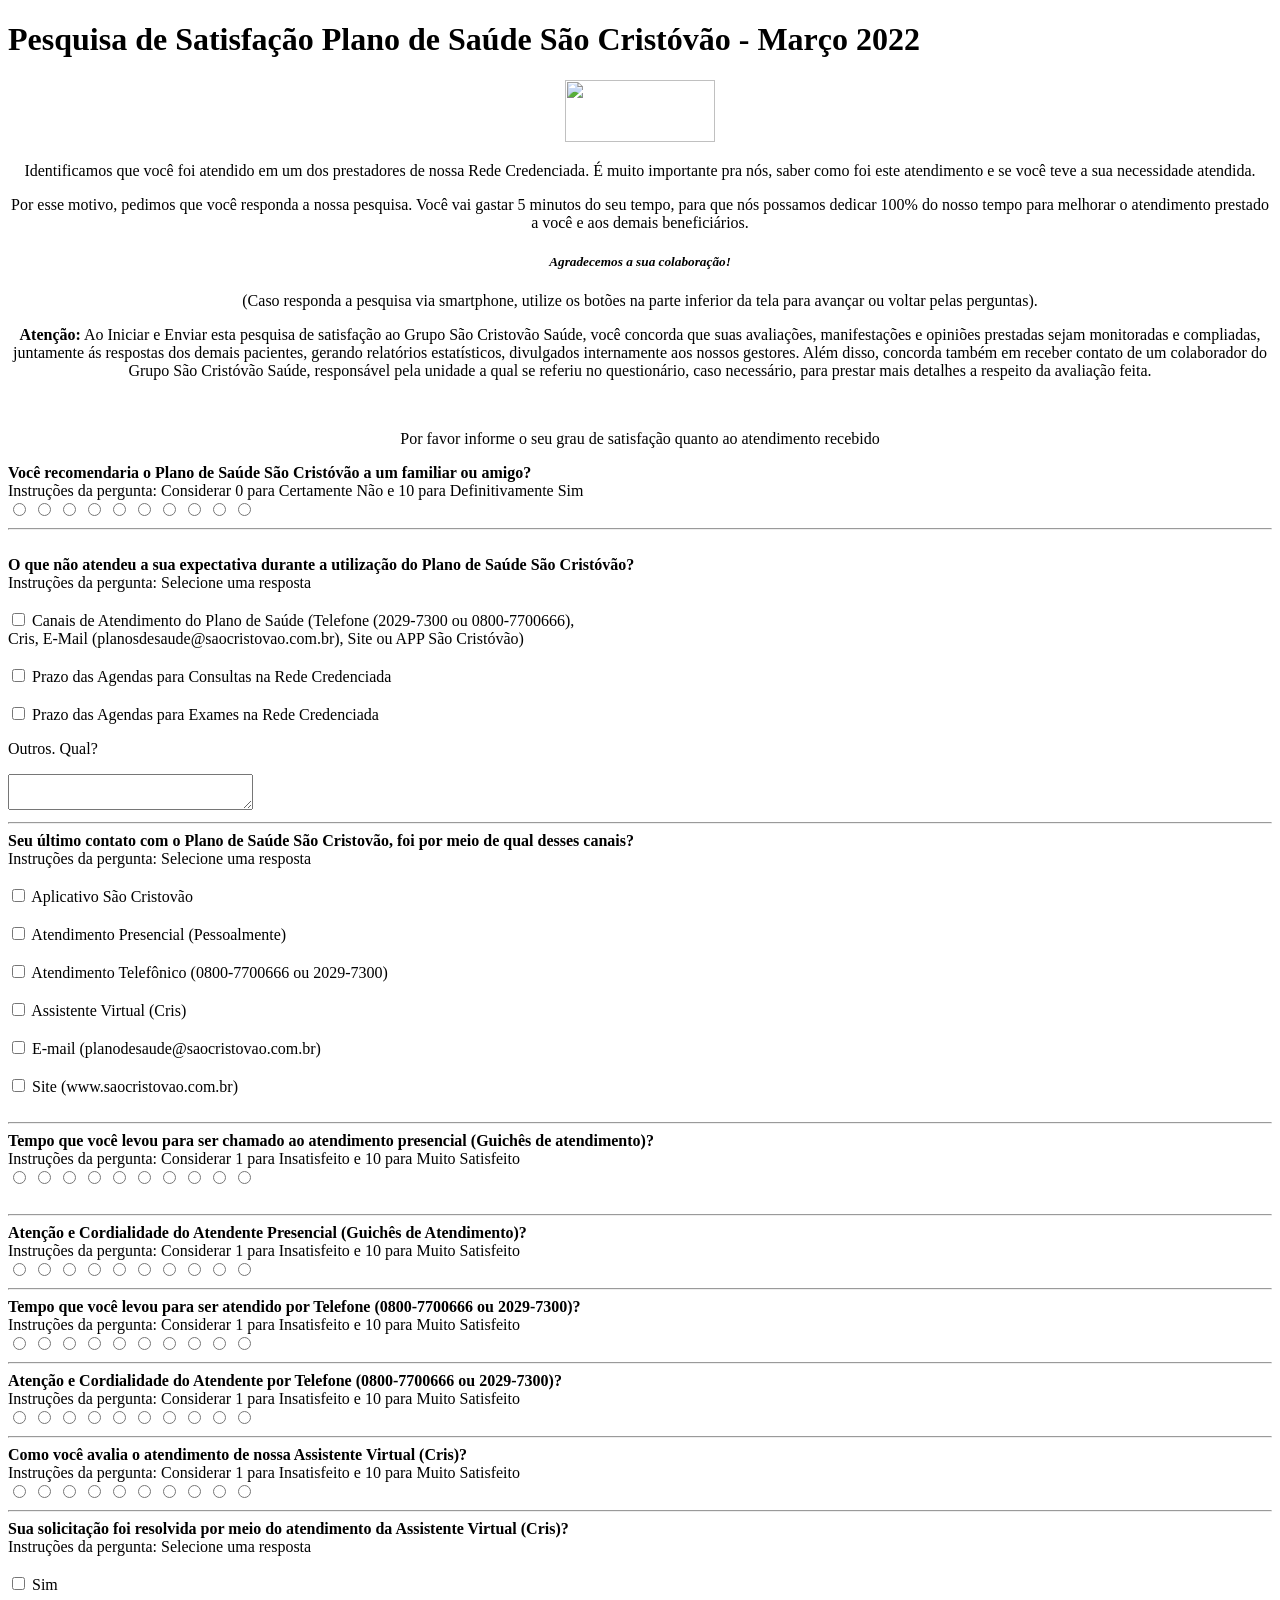
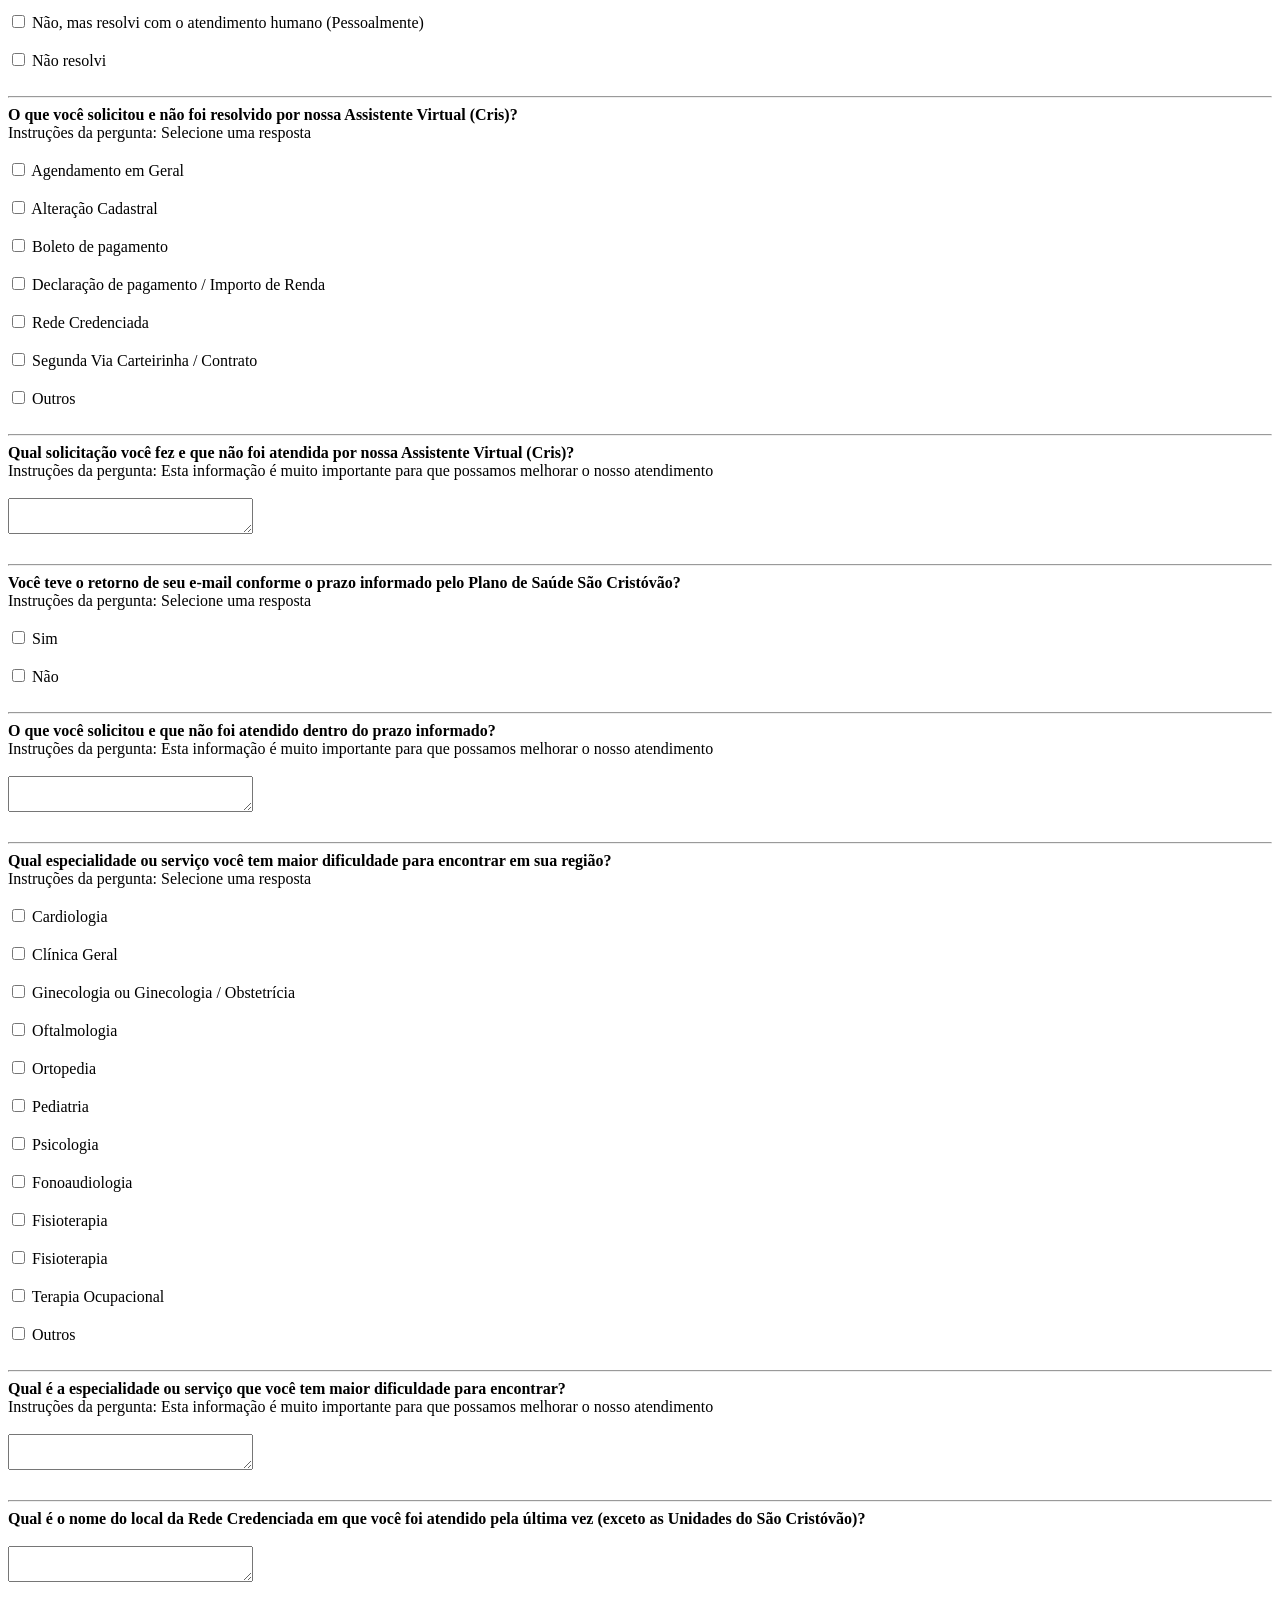
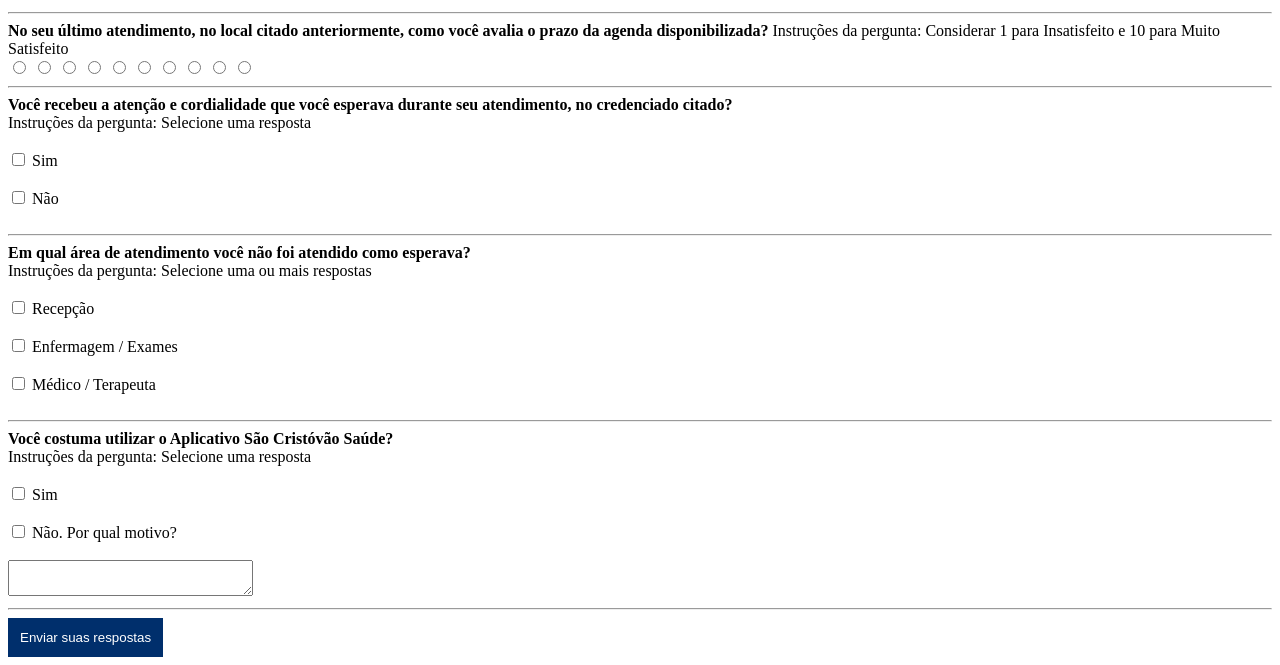
==== index.html @ e7e3fd40 "Feedback form - HTML/CSS" ====
<!DOCTYPE html>
<html lang="pt-br">

<head>
<meta charset="UTF-8" />
<meta http-equiv="X-UA-Compatible" content="IE=edge,chrome=1">
<meta name="viewport" content="width=device-width, initial-scale=1.0">
<title>Pesquisa Plano de Saúde</title>
<meta name="author" content="Codeconvey" />
<link rel="stylesheet" href="css/style.css">
<link rel="shortcut icon" href="https://www.saocristovao.com.br/wp-content/uploads/2019/04/icon-32.png"
type="image/x-icon">
<link href="//netdna.bootstrapcdn.com/font-awesome/4.0.3/css/font-awesome.css" rel="stylesheet">

</head>
<body>
<form>
<header class="ScriptHeader">
<div class="rt-container">
<div class="col-rt-12">
<div class="rt-heading">
<h1>Pesquisa de Satisfação Plano de Saúde São Cristóvão - Março 2022 </h1>
</div>
</div>
</div>
</header>
<section>
<div class="rt-container">
<div class="col-rt-12">
<div class="Scriptcontent">
<div class="feedback">
<center>
<img src="imgs/LOGO_SC horizontal colorido.png" height="62px" width="150px"> 
<br>
<div class="table1">
<table style="width:100%">
<tr>
<p> Identificamos que você foi atendido em um dos prestadores de nossa Rede Credenciada.
É muito importante pra nós, saber como foi este atendimento e se você teve a sua necessidade
atendida.
<br>
<p>Por esse motivo, pedimos que você responda a nossa pesquisa. Você vai gastar 5 minutos do seu
tempo, para que nós possamos
dedicar 100% do nosso tempo para melhorar o atendimento prestado a você e aos demais
beneficiários. </p>
<h5> <b> <i> Agradecemos a sua colaboração! </i> </b> </h5>
<p> (Caso responda a pesquisa via smartphone, utilize os botões na parte inferior da tela para
avançar ou voltar pelas perguntas).</p>
<p> <b>Atenção:</b> Ao Iniciar e Enviar esta pesquisa de satisfação ao Grupo São Cristovão Saúde,
você concorda que suas avaliações,
manifestações e opiniões prestadas sejam monitoradas e compliadas, juntamente ás respostas dos
demais pacientes, gerando relatórios
estatísticos, divulgados internamente aos nossos gestores.
Além disso, concorda também em receber contato de um colaborador do Grupo São Cristóvão Saúde,
responsável pela unidade a qual se referiu no questionário, caso necessário,
para prestar mais detalhes a respeito da avaliação feita.</p>
<br>
</tr>
</table>
</div>
</center>
</p>
<center>
<!-- Text under the table -->
<p> Por favor informe o seu grau de satisfação quanto ao atendimento recebido </p>
</p>
</center>

<label id="Questionss">
<b> Você recomendaria o Plano de Saúde São Cristóvão a um familiar ou amigo? </b> 
</label> <br>
<label id="Text">
    Instruções da pergunta: Considerar 0 para Certamente Não e 10 para Definitivamente Sim
</label>

<div class="CheckBox">
    <span class="star-rating">
        <input type="radio" name="ratingMain" value="1"><i></i>
        <input type="radio" name="ratingMain" value="2"><i></i>
        <input type="radio" name="ratingMain" value="3"><i></i>
        <input type="radio" name="ratingMain" value="4"><i></i>
        <input type="radio" name="ratingMain" value="5"><i></i>
        <input type="radio" name="ratingMain" value="6"><i></i>
        <input type="radio" name="ratingMain" value="7"><i></i>
        <input type="radio" name="ratingMain" value="8"><i></i>
        <input type="radio" name="ratingMain" value="9"><i></i>
        <input type="radio" name="ratingMain" value="10"><i></i>
    </span>
</div>
<div class="clear"></div>
<hr class="survey-hr"> 
<br>
<label id="Questionss">
<b>O que não atendeu a sua expectativa durante a utilização do Plano de Saúde São Cristóvão? </b>
</label> <br>
<label id="Text">
    Instruções da pergunta: Selecione uma resposta
</label>
<br> 
<br>
<!-- Checkbox for the first question -->
<input type="checkbox" id="Canais1" name="Canais1" value="Pergunta">
<label for="Canais1"> Canais de Atendimento do Plano de Saúde (Telefone (2029-7300 ou 0800-7700666),
<br> Cris, E-Mail (planosdesaude@saocristovao.com.br),
Site ou APP São Cristóvão) 
<br>
</label>
<br>
<input type="checkbox" id="Prazo" name="Prazo" value="Pergunta">
<label for="Prazo"> Prazo das Agendas para Consultas na Rede Credenciada
</label>
<br>
<br>
<input type="checkbox" id="Outros" name="Outros" value="Outros">
<label for="Prazo2"> Prazo das Agendas para Exames na Rede Credenciada
</label>
<br>
<div class="POutros">
<P> Outros. Qual?</P>
</div>
<textarea class="TextArea1" name="Outros" cols="28" name="commentText" rows="2"></textarea>
<div class="clear"> </div>

<hr class="survey-hr">
<label id="Questionss"> <b>Seu último contato com o Plano de Saúde São Cristovão, foi por meio de qual desses canais?
</b></label> <br>
<label id="Text">
    Instruções da pergunta: Selecione uma resposta
</label>
<br>
<br />
<input type="checkbox" id="Canais1" name="Canais1" value="Pergunta">
<label for="Canais1"> Aplicativo São Cristovão <br>
</label>
<br>
<input type="checkbox" id="Prazo" name="Prazo" value="Pergunta">
<label for="Prazo"> Atendimento Presencial (Pessoalmente)
</label>
<br> 
<br>
<input type="checkbox" id="Outros" name="Outros" value="Outros">
<label for="Prazo2"> Atendimento Telefônico (0800-7700666 ou 2029-7300)
</label>
<br> 
<br>
<input type="checkbox" id="Outros" name="Outros" value="Outros">
<label for="Prazo2"> Assistente Virtual (Cris)
</label>
<br>
<br>
<input type="checkbox" id="Outros" name="Outros" value="Outros">
<label for="Prazo2">E-mail (planodesaude@saocristovao.com.br)
</label>
<br>
<br>
<input type="checkbox" id="Outros" name="Outros" value="Outros">
<label for="Prazo2"> Site (www.saocristovao.com.br)
</label>
<br> 
<br>

<!-- STARS FROM HERE ON NOW, I'LL LET U KNOW WHERE IT ENDS -->
<!-- STAR 1 CLASS -->
<div class="clear"></div>
<hr class="survey-hr">
<label id="Questionss"> <b>Tempo que você levou para ser chamado ao atendimento presencial (Guichês de atendimento)?
</b>
</label> <br>
<label id="Text">
    Instruções da pergunta: Considerar 1 para Insatisfeito e 10 para Muito Satisfeito
</label>

<div class="rating">

<!-- STAR Nº1 -->
<form method="post" action="#action-url"></form>
<span class="star-rating">
    <input type="radio" name="rating1" value="1"><i></i>
    <input type="radio" name="rating1" value="2"><i></i>
    <input type="radio" name="rating1" value="3"><i></i>
    <input type="radio" name="rating1" value="4"><i></i>
    <input type="radio" name="rating1" value="5"><i></i>
    <input type="radio" name="rating1" value="6"><i></i>
    <input type="radio" name="rating1" value="7"><i></i>
    <input type="radio" name="rating1" value="8"><i></i>
    <input type="radio" name="rating1" value="9"><i></i>
    <input type="radio" name="rating1" value="10"><i></i>
</span>
</form>
</div>
<br>

<!-- END OF STAR Nº1 -->

<!-- STAR 2 CLASS -->
<div class="clear"></div>
<hr class="survey-hr">
<label id="Questionss"><b>Atenção e Cordialidade do Atendente Presencial (Guichês de Atendimento)?
</b>
</label> <br>
<label id="Text">
    Instruções da pergunta: Considerar 1 para Insatisfeito e 10 para Muito Satisfeito
</label>

<div class="rating"></div>
<!-- STAR Nº2 -->
<span class="star-rating">
    <input type="radio" name="rating2" value="1"><i></i>
    <input type="radio" name="rating2" value="2"><i></i>
    <input type="radio" name="rating2" value="3"><i></i>
    <input type="radio" name="rating2" value="4"><i></i>
    <input type="radio" name="rating2" value="5"><i></i>
    <input type="radio" name="rating2" value="6"><i></i>
    <input type="radio" name="rating2" value="7"><i></i>
    <input type="radio" name="rating2" value="8"><i></i>
    <input type="radio" name="rating2" value="9"><i></i>
    <input type="radio" name="rating2" value="10"><i></i>
</span>
<!-- END OF STAR Nº2 -->

<!-- STAR 3 CLASS -->
<div class="clear"></div>
<hr class="survey-hr">
<label id="Questionss"><b>Tempo que você levou para ser atendido por Telefone (0800-7700666 ou
2029-7300)?</b>
</label> <br>
<label id="Text">
    Instruções da pergunta: Considerar 1 para Insatisfeito e 10 para Muito Satisfeito
</label>
<div class="rating"></div>

<!-- STAR Nº3 -->
<span class="star-rating">
    <input type="radio" name="rating3" value="1"><i></i>
    <input type="radio" name="rating3" value="2"><i></i>
    <input type="radio" name="rating3" value="3"><i></i>
    <input type="radio" name="rating3" value="4"><i></i>
    <input type="radio" name="rating3" value="5"><i></i>
    <input type="radio" name="rating3" value="6"><i></i>
    <input type="radio" name="rating3" value="7"><i></i>
    <input type="radio" name="rating3" value="8"><i></i>
    <input type="radio" name="rating3" value="9"><i></i>
    <input type="radio" name="rating3" value="10"><i></i>
</span>
<!-- END OF STAR Nº3 -->

<!-- STAR 4 CLASS -->
<hr class="survey-hr">
<label id="Questionss"><b>Atenção e Cordialidade do Atendente por Telefone (0800-7700666 ou
2029-7300)?</b></label> <br>
<label id="Text">
    Instruções da pergunta: Considerar 1 para Insatisfeito e 10 para Muito Satisfeito
</label>
<div class="rating"></div>

<!-- STAR Nº4 -->
<span class="star-rating">
    <input type="radio" name="rating4" value="1"><i></i>
    <input type="radio" name="rating4" value="2"><i></i>
    <input type="radio" name="rating4" value="3"><i></i>
    <input type="radio" name="rating4" value="4"><i></i>
    <input type="radio" name="rating4" value="5"><i></i>
    <input type="radio" name="rating4" value="6"><i></i>
    <input type="radio" name="rating4" value="7"><i></i>
    <input type="radio" name="rating4" value="8"><i></i>
    <input type="radio" name="rating4" value="9"><i></i>
    <input type="radio" name="rating4" value="10"><i></i>
</span>
<!-- END OF STAR Nº4 -->

<!-- STAR 5 CLASS -->
<hr class="survey-hr">
<label id="Questionss"><b>Como você avalia o atendimento de nossa Assistente Virtual (Cris)?   
</b>
</label> <br>
<label id="Text">
    Instruções da pergunta: Considerar 1 para Insatisfeito e 10 para Muito Satisfeito
</label>
<br>
<!-- STAR 5 -->
<span class="star-rating">
    <input type="radio" name="rating5" value="1"><i></i>
    <input type="radio" name="rating5" value="2"><i></i>
    <input type="radio" name="rating5" value="3"><i></i>
    <input type="radio" name="rating5" value="4"><i></i>
    <input type="radio" name="rating5" value="5"><i></i>
    <input type="radio" name="rating5" value="6"><i></i>
    <input type="radio" name="rating5" value="7"><i></i>
    <input type="radio" name="rating5" value="8"><i></i>
    <input type="radio" name="rating5" value="9"><i></i>
    <input type="radio" name="rating5" value="10"><i></i>
</span>
<!-- END OF STAR 5 -->
<!-- END OF THE FIRST SET OF STARTS TOTALIZING 5 -->

<div class="clear"></div>
<hr class="survey-hr">
<label id="Questionss"><b>Sua solicitação foi resolvida por meio do atendimento da Assistente Virtual (Cris)?
</b></label><br>
<label id="Text">
    Instruções da pergunta: Selecione uma resposta
</label> <br> <br>

<input type="checkbox" id="Canais1" name="Canais1" value="Pergunta">
<label for="Canais1"> Sim <br>
</label><br>

<input type="checkbox" id="Prazo" name="Prazo" value="Pergunta">
<label for="Prazo"> Não, mas resolvi com o atendimento humano (Pessoalmente)
</label><br> <br>

<input type="checkbox" id="Outros" name="Outros" value="Outros">
<label for="Prazo2"> Não resolvi
</label><br> <br>

<hr class="survey-hr">
<label id="Questionss"><b>O que você solicitou e não foi resolvido por nossa Assistente Virtual (Cris)?
</b></label> <br>
<label id="Text">
    Instruções da pergunta: Selecione uma resposta
</label> <br> <br>

<input type="checkbox" id="Canais1" name="Canais1" value="Pergunta">
<label for="Canais1"> Agendamento em Geral <br>
</label><br>

<input type="checkbox" id="Prazo" name="Prazo" value="Pergunta">
<label for="Prazo"> Alteração Cadastral
</label><br> <br>

<input type="checkbox" id="Outros" name="Outros" value="Outros">
<label for="Prazo2"> Boleto de pagamento
</label><br> <br>

<input type="checkbox" id="Outros" name="Outros" value="Outros">
<label for="Prazo2"> Declaração de pagamento / Importo de Renda
</label><br> <br>

<input type="checkbox" id="Outros" name="Outros" value="Outros">
<label for="Prazo2"> Rede Credenciada
</label><br> <br>

<input type="checkbox" id="Outros" name="Outros" value="Outros">
<label for="Prazo2"> Segunda Via Carteirinha / Contrato
</label><br> <br>

<input type="checkbox" id="Outros" name="Outros" value="Outros">
<label for="Prazo2"> Outros
</label><br> <br>

<hr class="survey-hr">
<label id="Questionss">
<b>Qual solicitação você fez e que não foi atendida por nossa Assistente Virtual (Cris)?</b>
</label><br>
<label id="Text">
    Instruções da pergunta: Esta informação é muito importante para que possamos melhorar o nosso atendimento
</label> <br> <br>

<textarea class="TextArea1" name="Outros2" cols="28" name="commentText" rows="2"></textarea> <br> <br>

<hr class="survey-hr">
<label id="Questionss"><b>Você teve o retorno de seu e-mail conforme o prazo informado pelo Plano de Saúde São
Cristóvão?</b></label><br>
<label id="Text">
    Instruções da pergunta: Selecione uma resposta
</label> <br> <br>

<input type="checkbox" id="Canais1" name="Canais1" value="Pergunta">
<label for="Canais1"> Sim <br>
</label><br>

<input type="checkbox" id="Prazo" name="Prazo" value="Pergunta">
<label for="Prazo"> Não
</label><br> <br>
<hr class="survey-hr">
<label id="Questionss">
<b>O que você solicitou e que não foi atendido dentro do prazo informado?</b> </label><br>
<label id="Text">
    Instruções da pergunta: Esta informação é muito importante para que possamos melhorar o nosso atendimento
</label> <br> <br>

<textarea class="TextArea1" name="Outros2" cols="28" name="commentText" rows="2"></textarea> <br> <br>

<hr class="survey-hr">
<label id="Questionss"><b>Qual especialidade ou serviço você tem maior dificuldade para encontrar em sua região?
</b></label><br> 
<label id="Text">
    Instruções da pergunta: Selecione uma resposta
</label> <br> <br>


<input type="checkbox" id="Canais1" name="Canais1" value="Pergunta">
<label for="Canais1"> Cardiologia <br>
</label><br>

<input type="checkbox" id="Prazo" name="Prazo" value="Pergunta">
<label for="Prazo"> Clínica Geral
</label><br> <br>

<input type="checkbox" id="Outros" name="Outros" value="Outros">
<label for="Prazo2"> Ginecologia ou Ginecologia / Obstetrícia
</label><br> <br>

<input type="checkbox" id="Outros" name="Outros" value="Outros">
<label for="Prazo2"> Oftalmologia
</label><br> <br>

<input type="checkbox" id="Outros" name="Outros" value="Outros">
<label for="Prazo2"> Ortopedia
</label><br> <br>

<input type="checkbox" id="Outros" name="Outros" value="Outros">
<label for="Prazo2"> Pediatria
</label><br> <br>

<input type="checkbox" id="Outros" name="Outros" value="Outros">
<label for="Prazo2"> Psicologia

</label><br> <br>
<input type="checkbox" id="Outros" name="Outros" value="Outros">
<label for="Prazo2"> Fonoaudiologia
</label><br> <br>

<input type="checkbox" id="Outros" name="Outros" value="Outros">
<label for="Prazo2"> Fisioterapia
</label><br> <br>

<input type="checkbox" id="Outros" name="Outros" value="Outros">
<label for="Prazo2"> Fisioterapia
</label><br> <br>

<input type="checkbox" id="Outros" name="Outros" value="Outros">
<label for="Prazo2"> Terapia Ocupacional
</label><br> <br>

<input type="checkbox" id="Outros" name="Outros" value="Outros">
<label for="Prazo2"> Outros
</label><br> <br>

<hr class="survey-hr">
<label id="Questionss">
<b>Qual é a especialidade ou serviço que você tem maior dificuldade para encontrar?</b> </label><br>
<label id="Text">
    Instruções da pergunta: Esta informação é muito importante para que possamos melhorar o nosso atendimento
</label> <br> <br> 
<textarea class="TextArea1" name="Outros2" cols="28" name="commentText" rows="2"></textarea> <br> <br>


<hr class="survey-hr">
<label id="Questionss">
<b>Qual é o nome do local da Rede Credenciada em que você foi atendido pela última vez (exceto as
Unidades do São Cristóvão)?</b> </label><br> <br>

<textarea class="TextArea1" name="Outros2" cols="28" name="commentText" rows="2"></textarea> <br> <br>


<hr class="survey-hr">
<label id="Questionss"><b>No seu último atendimento, no local citado anteriormente, como você avalia o prazo da agenda
disponibilizada?</b></label>
<label id="Text">
    Instruções da pergunta: Considerar 1 para Insatisfeito e 10 para Muito Satisfeito
</label> <br> 
<span class="star-rating">
    <input type="radio" name="rating6" value="1"><i></i>
    <input type="radio" name="rating6" value="2"><i></i>
    <input type="radio" name="rating6" value="3"><i></i>
    <input type="radio" name="rating6" value="4"><i></i>
    <input type="radio" name="rating6" value="5"><i></i>
    <input type="radio" name="rating6" value="6"><i></i>
    <input type="radio" name="rating6" value="7"><i></i>
    <input type="radio" name="rating6" value="8"><i></i>
    <input type="radio" name="rating6" value="9"><i></i>
    <input type="radio" name="rating6" value="10"><i></i>
</span>

<hr class="survey-hr">
<label id="Questionss"><b>Você recebeu a atenção e cordialidade que você esperava durante seu atendimento, no
credenciado citado?</b></label><br>
<label id="Text">
    Instruções da pergunta: Selecione uma resposta
</label> <br> <br>

<input type="checkbox" id="Canais1" name="Canais1" value="Pergunta">
<label for="Canais1"> Sim <br>
</label><br>

<input type="checkbox" id="Prazo" name="Prazo" value="Pergunta">
<label for="Prazo"> Não
</label><br> <br>

<hr class="survey-hr">
<label id="Questionss"><b>Em qual área de atendimento você não foi atendido como esperava?</b></label><br>
<label id="Text">
    Instruções da pergunta: Selecione uma ou mais respostas
</label> <br> <br>

<input type="checkbox" id="Canais1" name="Canais1" value="Pergunta">
<label for="Canais1"> Recepção <br>
</label>
<br>

<input type="checkbox" id="Prazo" name="Prazo" value="Pergunta">
<label for="Prazo"> Enfermagem / Exames
</label>
<br>
<br>

<input type="checkbox" id="Prazo" name="Prazo" value="Pergunta">
<label for="Prazo"> Médico / Terapeuta
</label>
<br>
<br>


<hr class="survey-hr">
<label id="Questionss"><b>Você costuma utilizar o Aplicativo São Cristóvão Saúde?</b></label><br>
<label id="Text">
    Instruções da pergunta: Selecione uma resposta
</label> <br> <br>
<input type="checkbox" id="Canais1" name="Canais1" value="Pergunta">
<label for="Canais1"> Sim 
</label>
<br>
<br>

<input type="checkbox" id="Canais1" name="Canais1" value="Pergunta">
<label for="Canais1"> Não. Por qual motivo? 
</label>
<br>
<br>

<div class="Outros4">
<textarea class="TextArea1" name="Outros" cols="28" name="commentText" rows="2"></textarea>
</div>

<hr class="survey-hr">
<div class="clear"> </div>
<input type="submit" style="background:#002f6c;color:#fff;padding:12px;border:0" value="Enviar suas respostas">
</form>
</div>

</div>
</div>
</div>
</section>


</body>

</html>
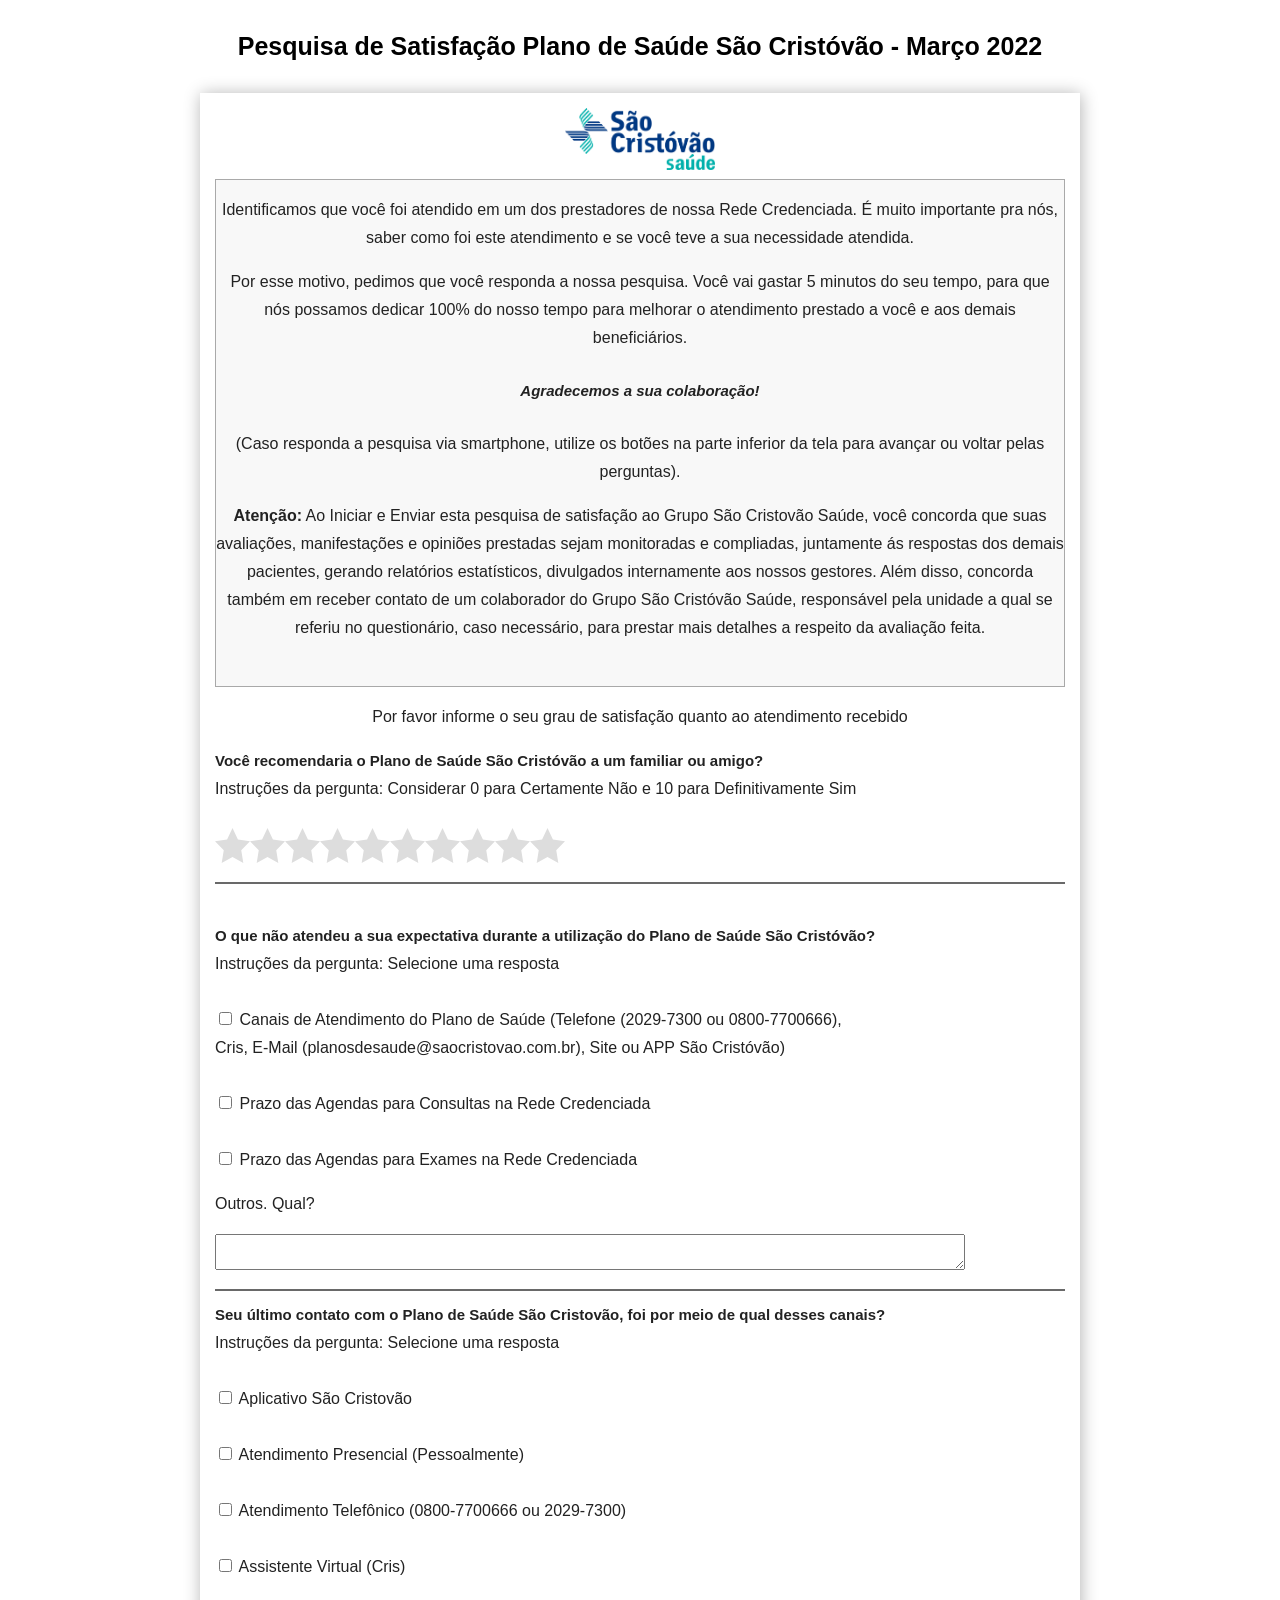
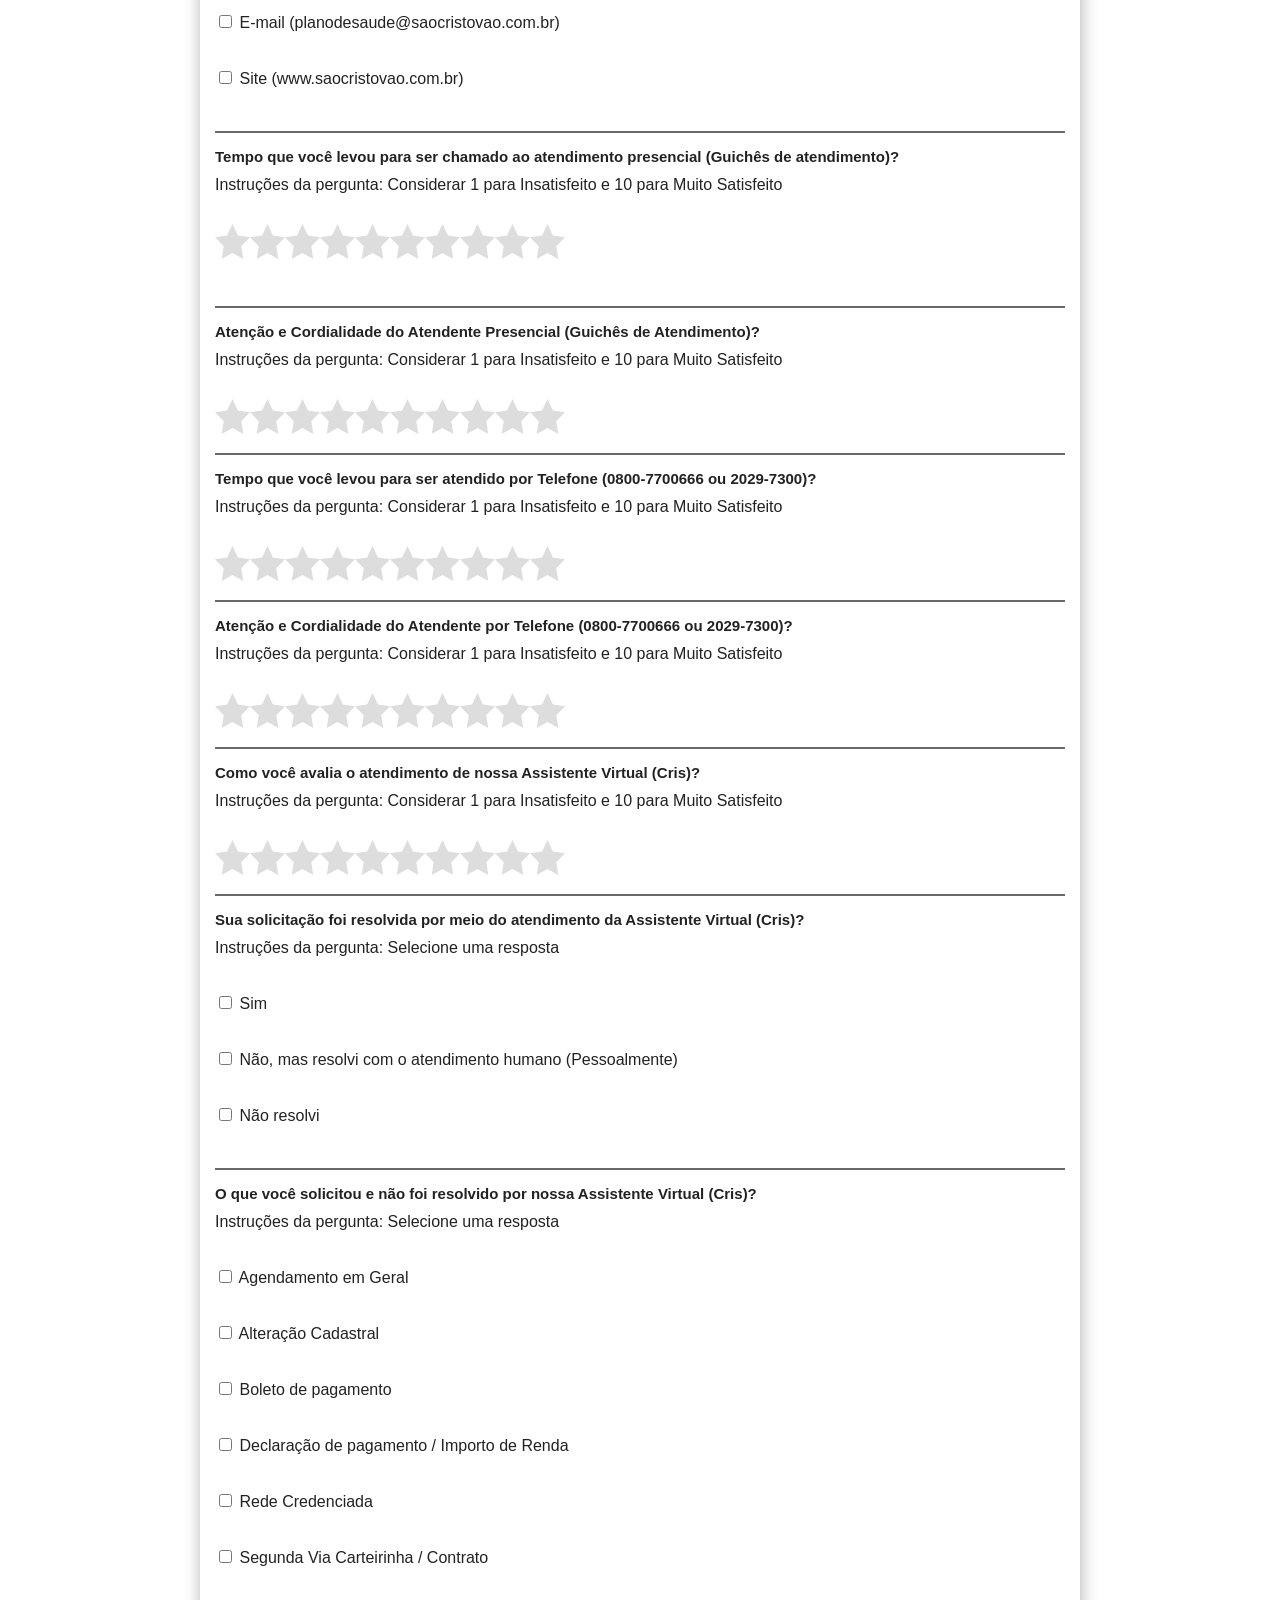
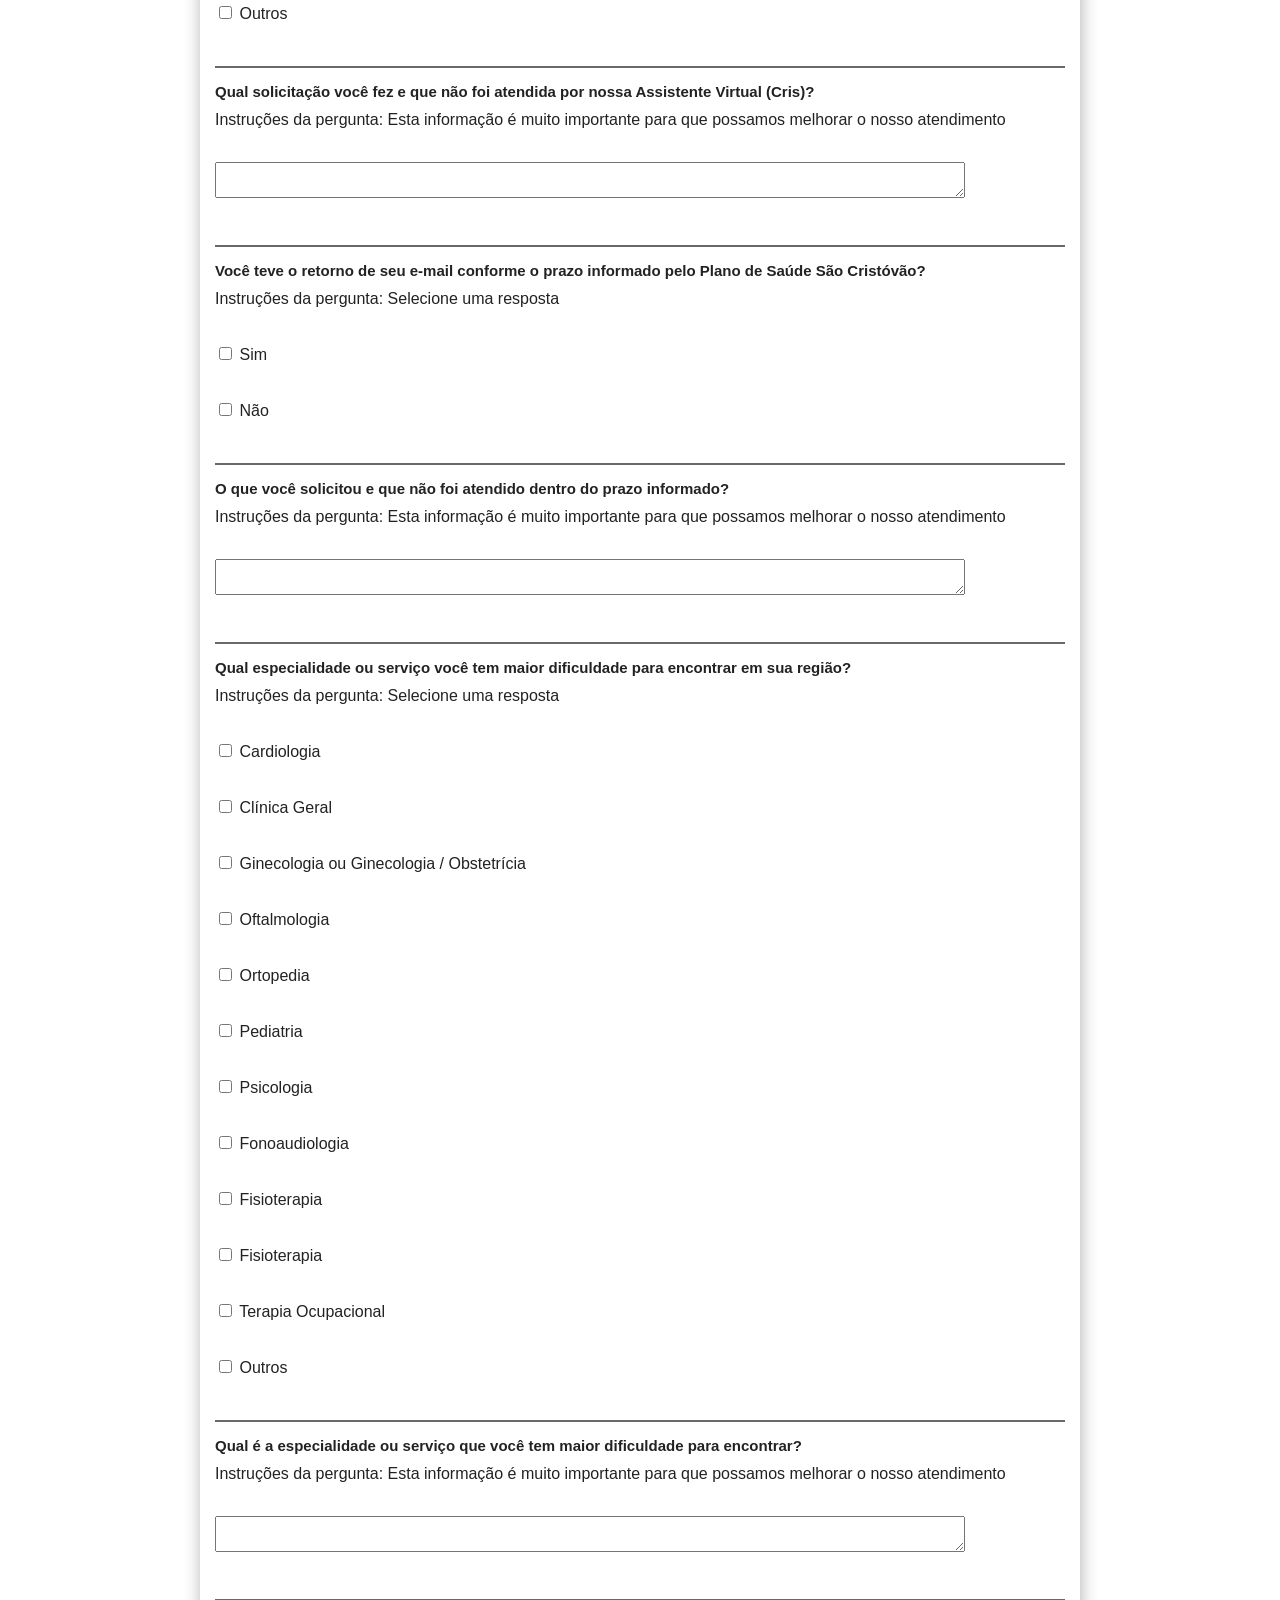
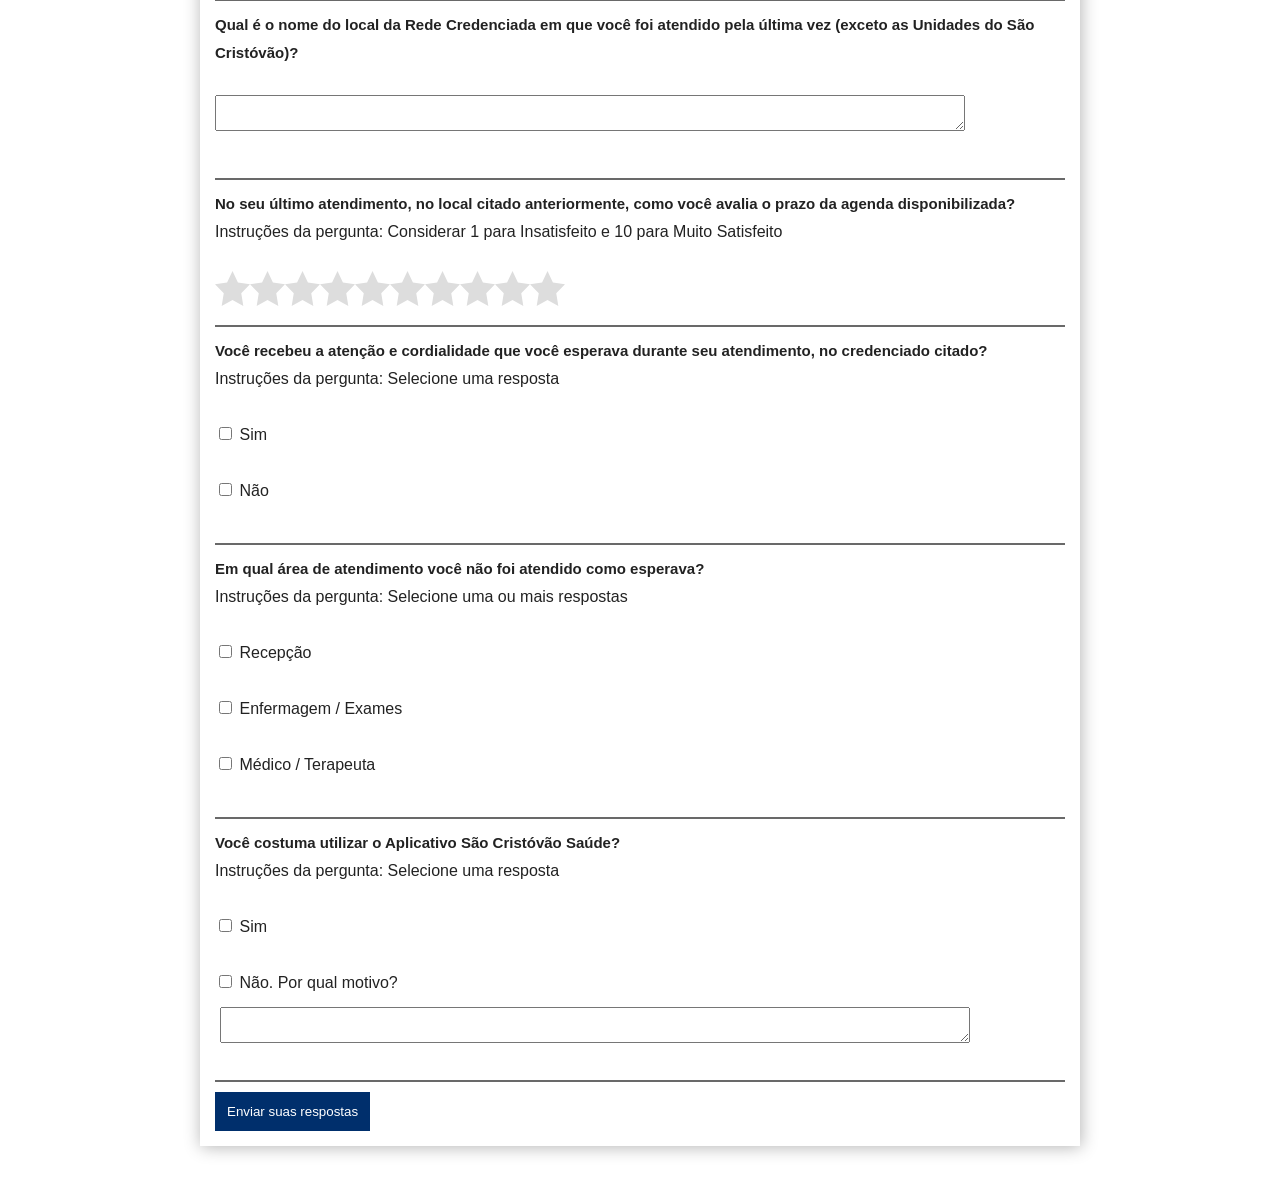
==== commit c8a3bdf8: "Update index.html" ====
--- a/index.html
+++ b/index.html
@@ -7,7 +7,7 @@
 <meta name="viewport" content="width=device-width, initial-scale=1.0">
 <title>Pesquisa Plano de Saúde</title>
 <meta name="author" content="Codeconvey" />
-<link rel="stylesheet" href="css/style.css">
+<link rel="stylesheet" href="style.css">
 <link rel="shortcut icon" href="https://www.saocristovao.com.br/wp-content/uploads/2019/04/icon-32.png"
 type="image/x-icon">
 <link href="//netdna.bootstrapcdn.com/font-awesome/4.0.3/css/font-awesome.css" rel="stylesheet">
@@ -30,7 +30,7 @@
 <div class="Scriptcontent">
 <div class="feedback">
 <center>
-<img src="imgs/LOGO_SC horizontal colorido.png" height="62px" width="150px"> 
+<img src="LOGO_SC horizontal colorido.png" height="62px" width="150px"> 
 <br>
 <div class="table1">
 <table style="width:100%">
@@ -547,4 +547,4 @@
 
 </body>
 
-</html>+</html>
--- a/style.css
+++ b/style.css
@@ -0,0 +1,344 @@
+.feedback {
+  width: 850px;
+  max-width: 2800px;
+  background: #fff;
+  margin: 0 auto;
+  padding: 15px;
+  box-shadow: 1px 1px 16px rgba(0, 0, 0, 0.3);
+}
+
+.feedback h5 {
+  font-size: 15px;
+}
+
+.star-rating {
+  margin: 25px 0 0px;
+  font-size: 0;
+  white-space: nowrap;
+  display: inline-block;
+  width: 350px;
+  height: 35px;
+  overflow: hidden;
+  position: relative;
+  background: url('[data-uri]');
+  background-size: contain;
+}
+
+.star-rating i {
+  opacity: 0;
+  position: absolute;
+  left: 0;
+  top: 0;
+  height: 100%;
+  width: 10%;
+  z-index: 1;
+  background: url('[data-uri]');
+  background-size: contain;
+}
+
+.star-rating input {
+  -moz-appearance: none;
+  -webkit-appearance: none;
+  opacity: 0;
+  display: inline-block;
+  width: 10%;
+  height: 100%;
+  margin: 0;
+  padding: 0;
+  z-index: 2;
+  position: relative;
+}
+
+.star-rating input:hover+i,
+.star-rating input:checked+i {
+  opacity: 1;
+}
+
+.star-rating i~i {
+  width: 20%;
+}
+
+.star-rating i~i~i {
+  width: 30%;
+}
+
+.star-rating i~i~i~i {
+  width: 40%;
+}
+
+.star-rating i~i~i~i~i {
+  width: 50%;
+}
+.star-rating i~i~i~i~i~i {
+  width: 60%;
+}
+.star-rating i~i~i~i~i~i~i {
+  width: 70%;
+}
+.star-rating i~i~i~i~i~i~i~i {
+  width: 80%;
+}
+.star-rating i~i~i~i~i~i~i~i~i {
+  width: 90%;
+}
+.star-rating i~i~i~i~i~i~i~i~i~i {
+  width: 100%;
+}
+
+
+.choice {
+  position: fixed;
+  top: 0;
+  left: 0;
+  right: 0;
+  text-align: center;
+  padding: 20px;
+  display: block;
+}
+
+span.scale-rating {
+  margin: 5px 0 15px;
+  display: inline-block;
+
+  width: 100%;
+
+}
+
+span.scale-rating label {
+  position: relative;
+  -webkit-appearance: none;
+  outline: 0 !important;
+  border: 1px solid grey;
+  height: 33px;
+  margin: 0 5px 0 0;
+  width: calc(10% - 7px);
+  float: left;
+  cursor: pointer;
+}
+
+span.scale-rating label {
+  position: relative;
+  -webkit-appearance: none;
+  outline: 0 !important;
+  height: 33px;
+
+  margin: 0 5px 0 0;
+  width: calc(10% - 7px);
+  float: left;
+  cursor: pointer;
+}
+
+span.scale-rating input[type=radio] {
+  position: absolute;
+  -webkit-appearance: none;
+  opacity: 0;
+  outline: 0 !important;
+  /*border-right: 1px solid grey;*/
+  height: 33px;
+
+  margin: 0 5px 0 0;
+
+  width: 100%;
+  float: left;
+  cursor: pointer;
+  z-index: 3;
+}
+
+span.scale-rating label:hover {
+  background: #fddf8d;
+}
+
+span.scale-rating input[type=radio]:last-child {
+  border-right: 0;
+}
+
+span.scale-rating label input[type=radio]:checked~label {
+  -webkit-appearance: none;
+  margin: 0;
+  background: #fddf8d;
+}
+
+span.scale-rating label:before {
+  content: attr(value);
+  top: 7px;
+  width: 100%;
+  position: absolute;
+  left: 0;
+  right: 0;
+  text-align: center;
+  vertical-align: middle;
+  z-index: 2;
+}
+
+/* END OF STAR RATING */
+#Questionss b {
+  font-size: 15px;
+}
+
+#Text p {
+  font-size:12px
+}
+
+
+.survey-hr {
+  margin: 10px 0;
+  border: .5px solid #696969;
+}
+
+body {
+  background: #FFFFFF;
+  color: #222;
+  font-size: 100%;
+  line-height: 24px;
+  margin: 0px;
+  padding: 0px;
+  font-family: "Raleway", sans-serif;
+}
+
+.table1 {
+  border: 1px solid #A9A9A9;
+  background-color: #F8F8F8;
+}
+
+a {
+  font-family: "Raleway", sans-serif;
+  text-decoration: none;
+  outline: none;
+}
+
+a:hover, a:focus {
+  color: #373e18;
+}
+
+section {
+  float: left;
+  width: 100%;
+  padding-bottom: 3em;
+}
+
+h2 {
+  color: #1a0e0e;
+  font-size: 26px;
+  font-weight: 700;
+  margin: 0;
+  line-height: normal;
+  text-transform: uppercase;
+}
+
+h2 span {
+  display: block;
+  padding: 0;
+  font-size: 18px;
+  opacity: 0.7;
+  margin-top: 5px;
+  text-transform: uppercase;
+}
+
+#float-right {
+  float: right;
+}
+
+.ScriptTop {
+  background: #fff none repeat scroll 0 0;
+  float: left;
+  font-size: 0.69em;
+  font-weight: 600;
+  line-height: 2.2;
+  padding: 12px 0;
+  text-transform: uppercase;
+  width: 100%;
+}
+
+
+
+.ScriptHeader {
+  float: left;
+  width: 100%;
+  padding: 2em 0;
+}
+
+.rt-heading {
+  margin: 0 auto;
+  text-align: center;
+}
+
+.Scriptcontent {
+  line-height: 28px;
+}
+
+.ScriptHeader h1 {
+  font-family: 'Franklin Gothic Medium', 'Arial Narrow', Arial, sans-serif;
+  color: black;
+  font-size: 25px;
+  font-weight: 700;
+  margin: 0;
+  line-height: normal;
+}
+
+.ScriptHeader h2 {
+  color: #312c8f;
+  font-size: 20px;
+  font-weight: 400;
+  margin: 5px 0 0;
+  line-height: normal;
+}
+
+.ScriptHeader h1 span {
+  display: block;
+  padding: 0;
+  font-size: 22px;
+  opacity: 0.7;
+  margin-top: 5px;
+
+}
+
+.ScriptHeader span {
+  display: block;
+  padding: 0;
+  font-size: 22px;
+  opacity: 0.7;
+  margin-top: 5px;
+}
+
+.rt-container {
+  margin: 0 auto;
+  padding-left: 12px;
+  padding-right: 12px;
+}
+
+.rt-row:before, .rt-row:after {
+  display: table;
+  line-height: 0;
+  content: "";
+}
+
+.rt-row:after {
+  clear: both;
+
+}
+
+.rating label {
+  display: block;
+  cursor: pointer;
+  width: 50px;
+
+}
+
+.POutros p {
+  text-align: left;
+}
+
+
+.Outros4 {
+  top: -18px;
+  left: 5px;
+  position: relative;
+}
+
+.TextArea1 {
+  max-width: 744px;
+  width: 100%;
+  resize: vertical;
+}
+
+/* STAR RATING */
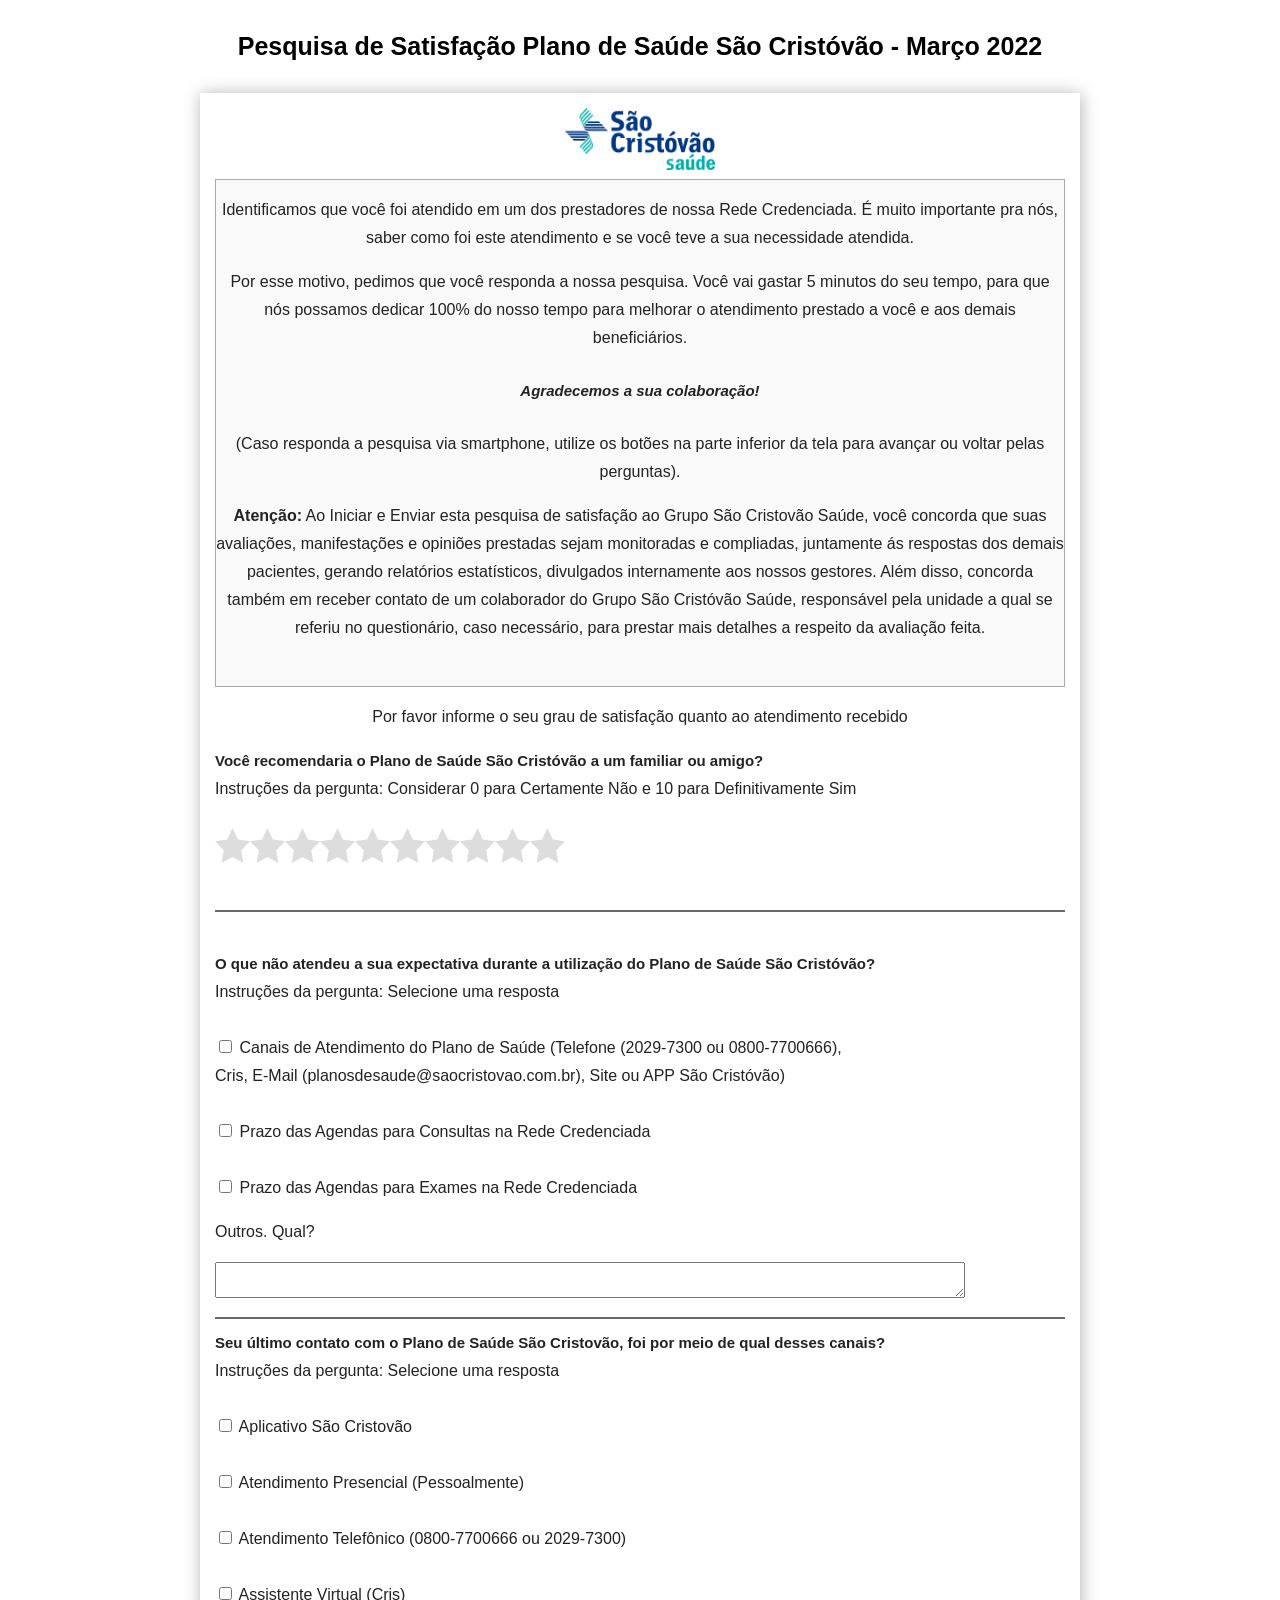
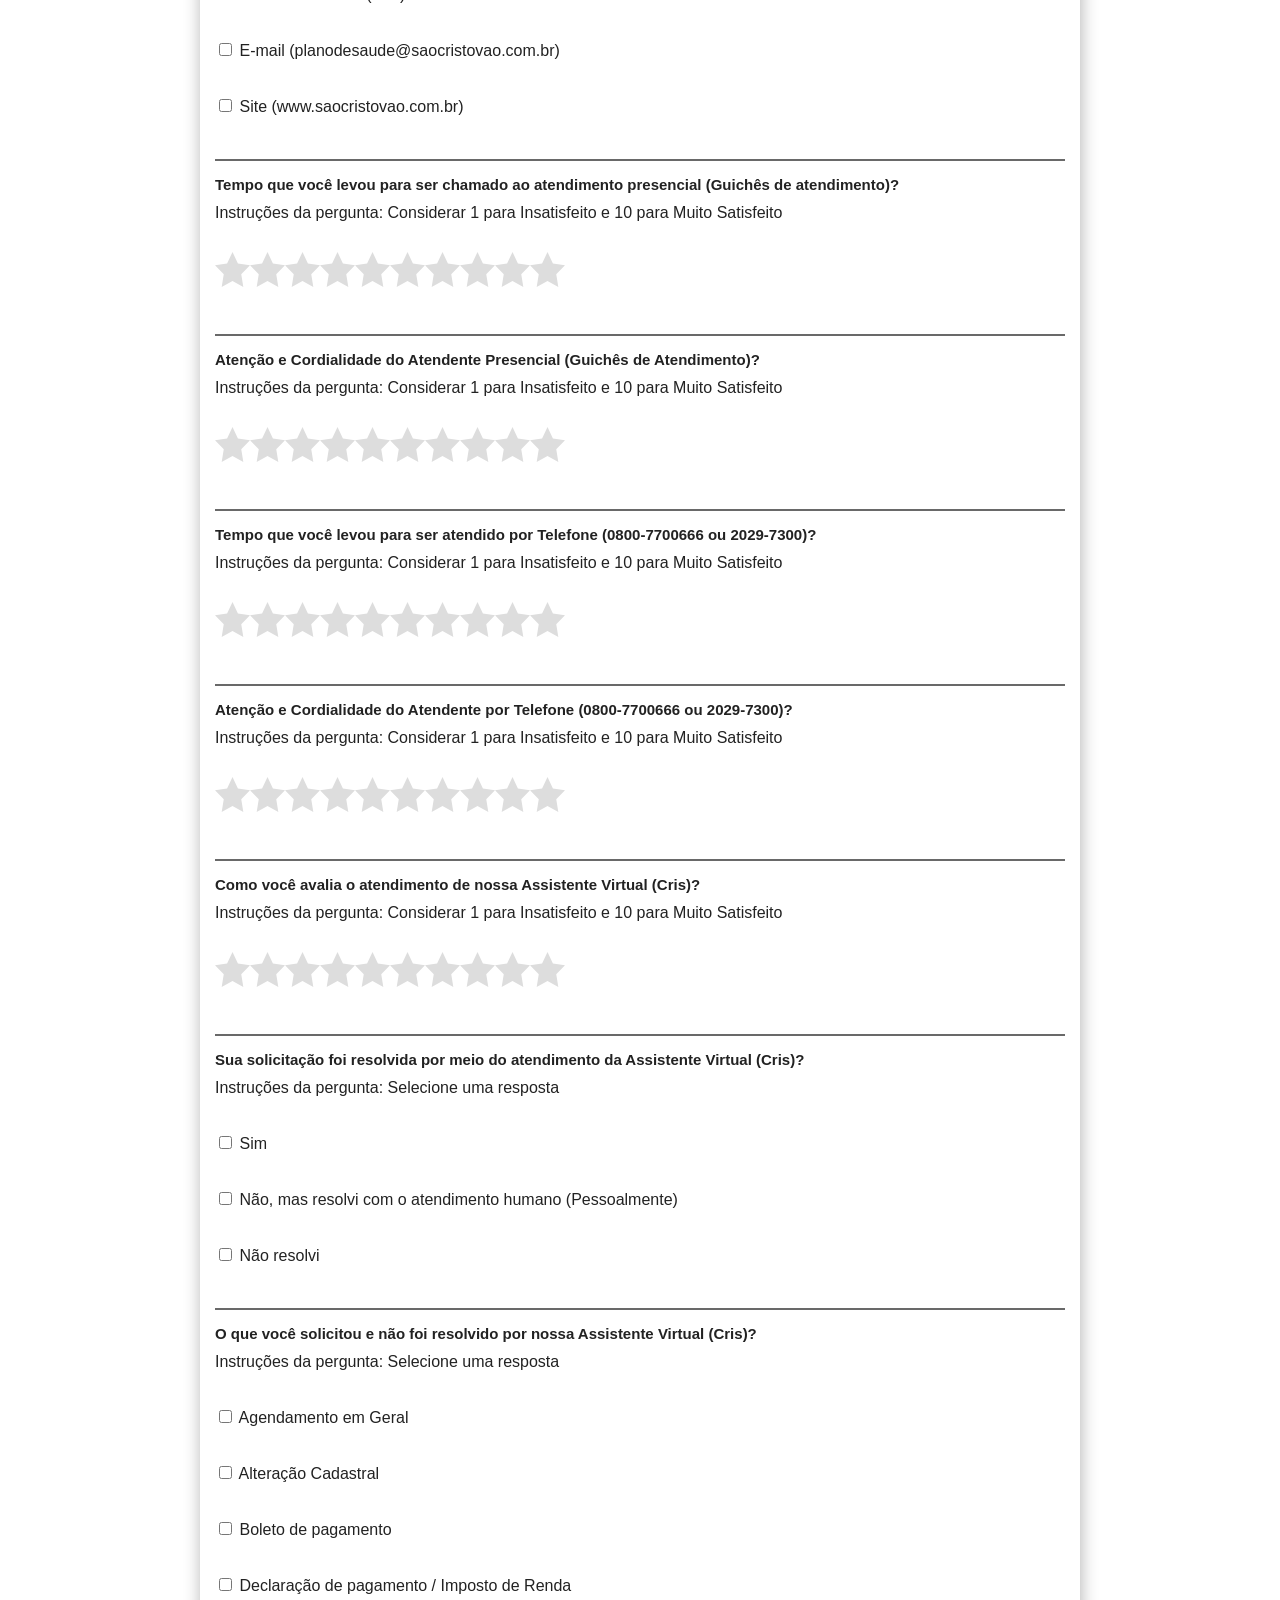
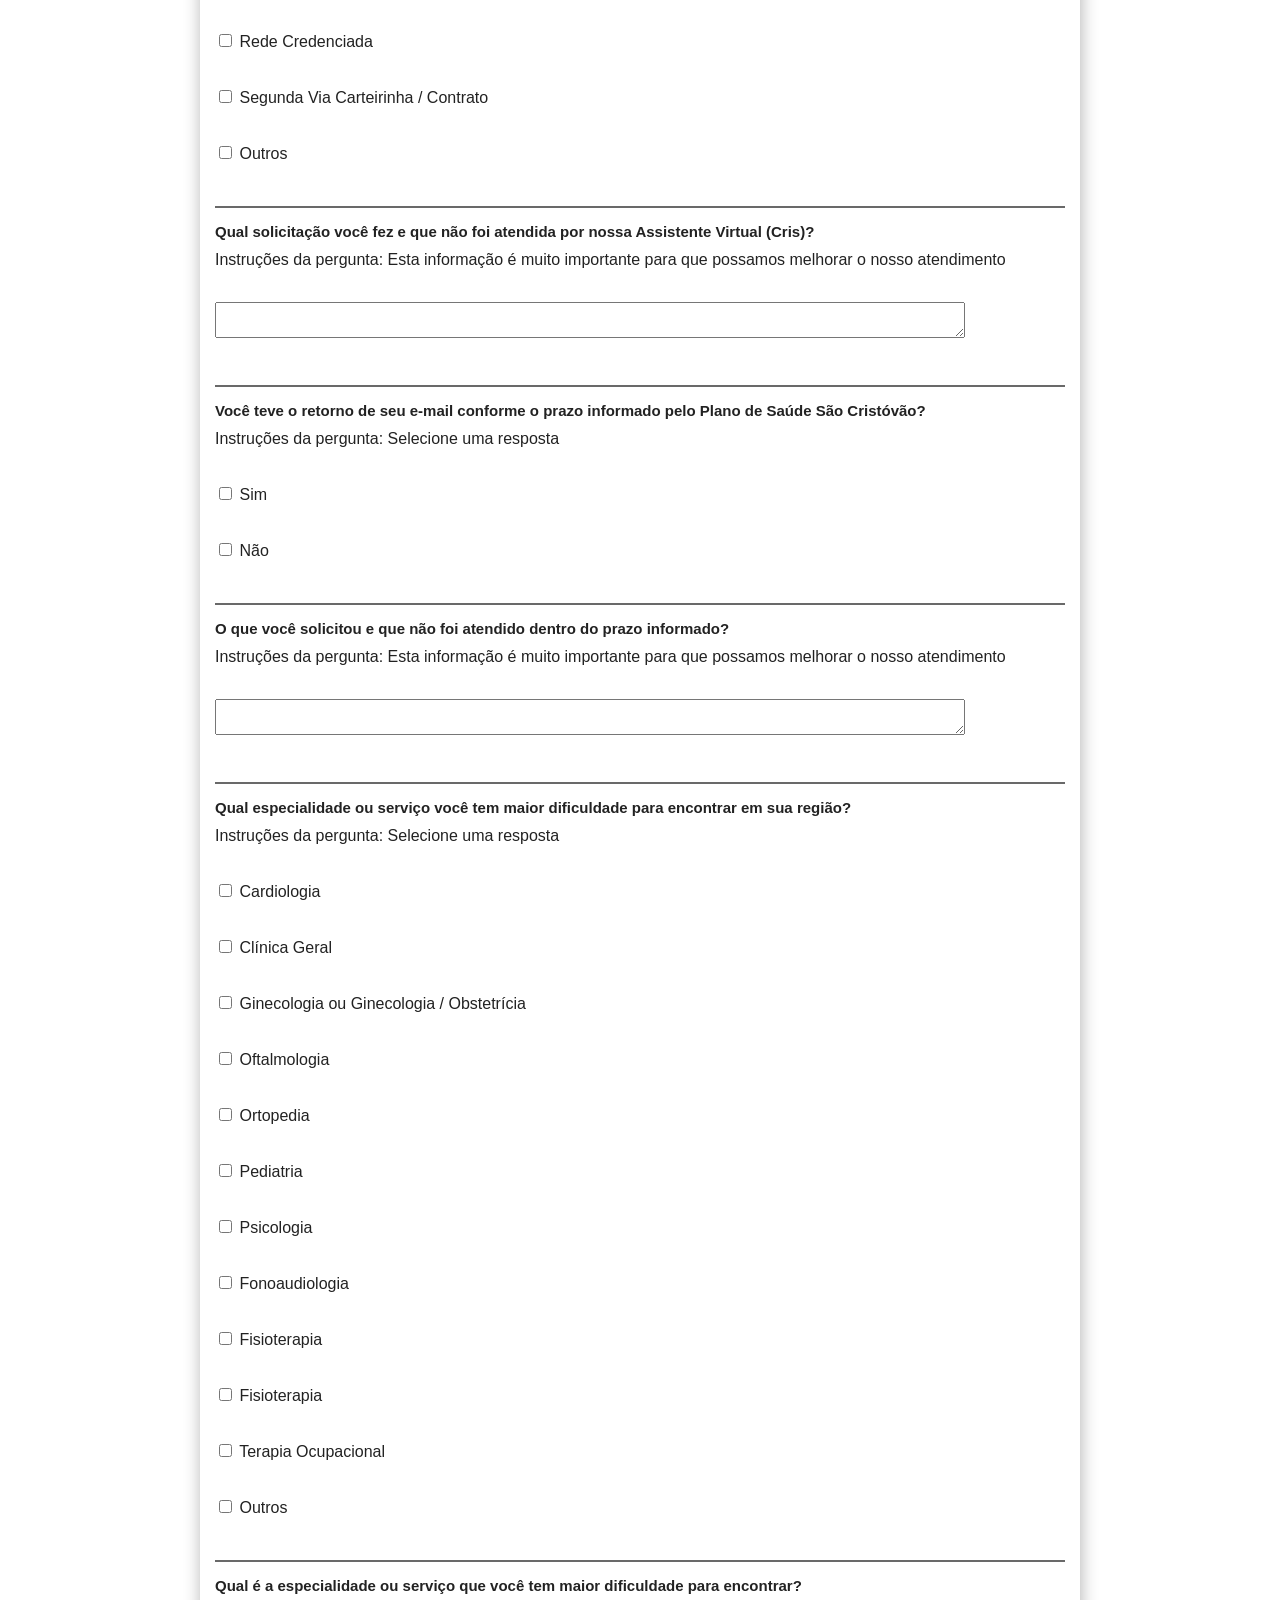
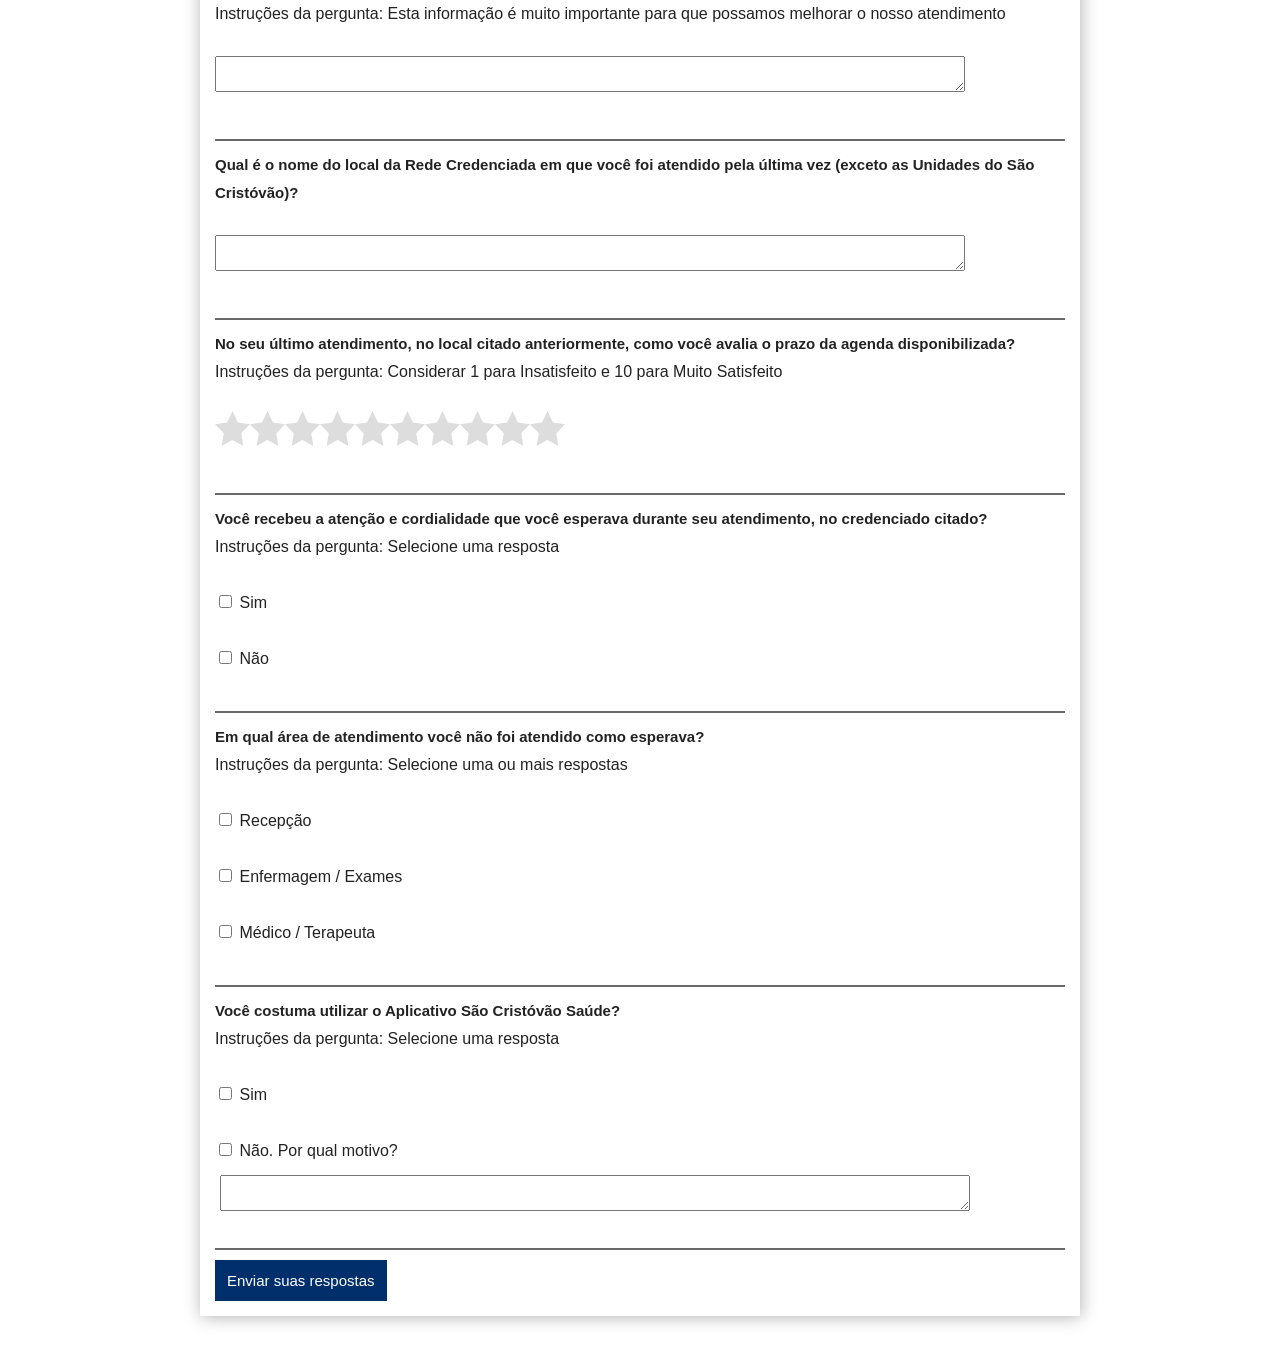
==== commit 8ddaea94: "Add files via upload" ====
--- a/index.html
+++ b/index.html
@@ -1,550 +1,561 @@
-<!DOCTYPE html>
-<html lang="pt-br">
-
-<head>
-<meta charset="UTF-8" />
-<meta http-equiv="X-UA-Compatible" content="IE=edge,chrome=1">
-<meta name="viewport" content="width=device-width, initial-scale=1.0">
-<title>Pesquisa Plano de Saúde</title>
-<meta name="author" content="Codeconvey" />
-<link rel="stylesheet" href="style.css">
-<link rel="shortcut icon" href="https://www.saocristovao.com.br/wp-content/uploads/2019/04/icon-32.png"
-type="image/x-icon">
-<link href="//netdna.bootstrapcdn.com/font-awesome/4.0.3/css/font-awesome.css" rel="stylesheet">
-
-</head>
-<body>
-<form>
-<header class="ScriptHeader">
-<div class="rt-container">
-<div class="col-rt-12">
-<div class="rt-heading">
-<h1>Pesquisa de Satisfação Plano de Saúde São Cristóvão - Março 2022 </h1>
-</div>
-</div>
-</div>
-</header>
-<section>
-<div class="rt-container">
-<div class="col-rt-12">
-<div class="Scriptcontent">
-<div class="feedback">
-<center>
-<img src="LOGO_SC horizontal colorido.png" height="62px" width="150px"> 
-<br>
-<div class="table1">
-<table style="width:100%">
-<tr>
-<p> Identificamos que você foi atendido em um dos prestadores de nossa Rede Credenciada.
-É muito importante pra nós, saber como foi este atendimento e se você teve a sua necessidade
-atendida.
-<br>
-<p>Por esse motivo, pedimos que você responda a nossa pesquisa. Você vai gastar 5 minutos do seu
-tempo, para que nós possamos
-dedicar 100% do nosso tempo para melhorar o atendimento prestado a você e aos demais
-beneficiários. </p>
-<h5> <b> <i> Agradecemos a sua colaboração! </i> </b> </h5>
-<p> (Caso responda a pesquisa via smartphone, utilize os botões na parte inferior da tela para
-avançar ou voltar pelas perguntas).</p>
-<p> <b>Atenção:</b> Ao Iniciar e Enviar esta pesquisa de satisfação ao Grupo São Cristovão Saúde,
-você concorda que suas avaliações,
-manifestações e opiniões prestadas sejam monitoradas e compliadas, juntamente ás respostas dos
-demais pacientes, gerando relatórios
-estatísticos, divulgados internamente aos nossos gestores.
-Além disso, concorda também em receber contato de um colaborador do Grupo São Cristóvão Saúde,
-responsável pela unidade a qual se referiu no questionário, caso necessário,
-para prestar mais detalhes a respeito da avaliação feita.</p>
-<br>
-</tr>
-</table>
-</div>
-</center>
-</p>
-<center>
-<!-- Text under the table -->
-<p> Por favor informe o seu grau de satisfação quanto ao atendimento recebido </p>
-</p>
-</center>
-
-<label id="Questionss">
-<b> Você recomendaria o Plano de Saúde São Cristóvão a um familiar ou amigo? </b> 
-</label> <br>
-<label id="Text">
-    Instruções da pergunta: Considerar 0 para Certamente Não e 10 para Definitivamente Sim
-</label>
-
-<div class="CheckBox">
-    <span class="star-rating">
-        <input type="radio" name="ratingMain" value="1"><i></i>
-        <input type="radio" name="ratingMain" value="2"><i></i>
-        <input type="radio" name="ratingMain" value="3"><i></i>
-        <input type="radio" name="ratingMain" value="4"><i></i>
-        <input type="radio" name="ratingMain" value="5"><i></i>
-        <input type="radio" name="ratingMain" value="6"><i></i>
-        <input type="radio" name="ratingMain" value="7"><i></i>
-        <input type="radio" name="ratingMain" value="8"><i></i>
-        <input type="radio" name="ratingMain" value="9"><i></i>
-        <input type="radio" name="ratingMain" value="10"><i></i>
-    </span>
-</div>
-<div class="clear"></div>
-<hr class="survey-hr"> 
-<br>
-<label id="Questionss">
-<b>O que não atendeu a sua expectativa durante a utilização do Plano de Saúde São Cristóvão? </b>
-</label> <br>
-<label id="Text">
-    Instruções da pergunta: Selecione uma resposta
-</label>
-<br> 
-<br>
-<!-- Checkbox for the first question -->
-<input type="checkbox" id="Canais1" name="Canais1" value="Pergunta">
-<label for="Canais1"> Canais de Atendimento do Plano de Saúde (Telefone (2029-7300 ou 0800-7700666),
-<br> Cris, E-Mail (planosdesaude@saocristovao.com.br),
-Site ou APP São Cristóvão) 
-<br>
-</label>
-<br>
-<input type="checkbox" id="Prazo" name="Prazo" value="Pergunta">
-<label for="Prazo"> Prazo das Agendas para Consultas na Rede Credenciada
-</label>
-<br>
-<br>
-<input type="checkbox" id="Outros" name="Outros" value="Outros">
-<label for="Prazo2"> Prazo das Agendas para Exames na Rede Credenciada
-</label>
-<br>
-<div class="POutros">
-<P> Outros. Qual?</P>
-</div>
-<textarea class="TextArea1" name="Outros" cols="28" name="commentText" rows="2"></textarea>
-<div class="clear"> </div>
-
-<hr class="survey-hr">
-<label id="Questionss"> <b>Seu último contato com o Plano de Saúde São Cristovão, foi por meio de qual desses canais?
-</b></label> <br>
-<label id="Text">
-    Instruções da pergunta: Selecione uma resposta
-</label>
-<br>
-<br />
-<input type="checkbox" id="Canais1" name="Canais1" value="Pergunta">
-<label for="Canais1"> Aplicativo São Cristovão <br>
-</label>
-<br>
-<input type="checkbox" id="Prazo" name="Prazo" value="Pergunta">
-<label for="Prazo"> Atendimento Presencial (Pessoalmente)
-</label>
-<br> 
-<br>
-<input type="checkbox" id="Outros" name="Outros" value="Outros">
-<label for="Prazo2"> Atendimento Telefônico (0800-7700666 ou 2029-7300)
-</label>
-<br> 
-<br>
-<input type="checkbox" id="Outros" name="Outros" value="Outros">
-<label for="Prazo2"> Assistente Virtual (Cris)
-</label>
-<br>
-<br>
-<input type="checkbox" id="Outros" name="Outros" value="Outros">
-<label for="Prazo2">E-mail (planodesaude@saocristovao.com.br)
-</label>
-<br>
-<br>
-<input type="checkbox" id="Outros" name="Outros" value="Outros">
-<label for="Prazo2"> Site (www.saocristovao.com.br)
-</label>
-<br> 
-<br>
-
-<!-- STARS FROM HERE ON NOW, I'LL LET U KNOW WHERE IT ENDS -->
-<!-- STAR 1 CLASS -->
-<div class="clear"></div>
-<hr class="survey-hr">
-<label id="Questionss"> <b>Tempo que você levou para ser chamado ao atendimento presencial (Guichês de atendimento)?
-</b>
-</label> <br>
-<label id="Text">
-    Instruções da pergunta: Considerar 1 para Insatisfeito e 10 para Muito Satisfeito
-</label>
-
-<div class="rating">
-
-<!-- STAR Nº1 -->
-<form method="post" action="#action-url"></form>
-<span class="star-rating">
-    <input type="radio" name="rating1" value="1"><i></i>
-    <input type="radio" name="rating1" value="2"><i></i>
-    <input type="radio" name="rating1" value="3"><i></i>
-    <input type="radio" name="rating1" value="4"><i></i>
-    <input type="radio" name="rating1" value="5"><i></i>
-    <input type="radio" name="rating1" value="6"><i></i>
-    <input type="radio" name="rating1" value="7"><i></i>
-    <input type="radio" name="rating1" value="8"><i></i>
-    <input type="radio" name="rating1" value="9"><i></i>
-    <input type="radio" name="rating1" value="10"><i></i>
-</span>
-</form>
-</div>
-<br>
-
-<!-- END OF STAR Nº1 -->
-
-<!-- STAR 2 CLASS -->
-<div class="clear"></div>
-<hr class="survey-hr">
-<label id="Questionss"><b>Atenção e Cordialidade do Atendente Presencial (Guichês de Atendimento)?
-</b>
-</label> <br>
-<label id="Text">
-    Instruções da pergunta: Considerar 1 para Insatisfeito e 10 para Muito Satisfeito
-</label>
-
-<div class="rating"></div>
-<!-- STAR Nº2 -->
-<span class="star-rating">
-    <input type="radio" name="rating2" value="1"><i></i>
-    <input type="radio" name="rating2" value="2"><i></i>
-    <input type="radio" name="rating2" value="3"><i></i>
-    <input type="radio" name="rating2" value="4"><i></i>
-    <input type="radio" name="rating2" value="5"><i></i>
-    <input type="radio" name="rating2" value="6"><i></i>
-    <input type="radio" name="rating2" value="7"><i></i>
-    <input type="radio" name="rating2" value="8"><i></i>
-    <input type="radio" name="rating2" value="9"><i></i>
-    <input type="radio" name="rating2" value="10"><i></i>
-</span>
-<!-- END OF STAR Nº2 -->
-
-<!-- STAR 3 CLASS -->
-<div class="clear"></div>
-<hr class="survey-hr">
-<label id="Questionss"><b>Tempo que você levou para ser atendido por Telefone (0800-7700666 ou
-2029-7300)?</b>
-</label> <br>
-<label id="Text">
-    Instruções da pergunta: Considerar 1 para Insatisfeito e 10 para Muito Satisfeito
-</label>
-<div class="rating"></div>
-
-<!-- STAR Nº3 -->
-<span class="star-rating">
-    <input type="radio" name="rating3" value="1"><i></i>
-    <input type="radio" name="rating3" value="2"><i></i>
-    <input type="radio" name="rating3" value="3"><i></i>
-    <input type="radio" name="rating3" value="4"><i></i>
-    <input type="radio" name="rating3" value="5"><i></i>
-    <input type="radio" name="rating3" value="6"><i></i>
-    <input type="radio" name="rating3" value="7"><i></i>
-    <input type="radio" name="rating3" value="8"><i></i>
-    <input type="radio" name="rating3" value="9"><i></i>
-    <input type="radio" name="rating3" value="10"><i></i>
-</span>
-<!-- END OF STAR Nº3 -->
-
-<!-- STAR 4 CLASS -->
-<hr class="survey-hr">
-<label id="Questionss"><b>Atenção e Cordialidade do Atendente por Telefone (0800-7700666 ou
-2029-7300)?</b></label> <br>
-<label id="Text">
-    Instruções da pergunta: Considerar 1 para Insatisfeito e 10 para Muito Satisfeito
-</label>
-<div class="rating"></div>
-
-<!-- STAR Nº4 -->
-<span class="star-rating">
-    <input type="radio" name="rating4" value="1"><i></i>
-    <input type="radio" name="rating4" value="2"><i></i>
-    <input type="radio" name="rating4" value="3"><i></i>
-    <input type="radio" name="rating4" value="4"><i></i>
-    <input type="radio" name="rating4" value="5"><i></i>
-    <input type="radio" name="rating4" value="6"><i></i>
-    <input type="radio" name="rating4" value="7"><i></i>
-    <input type="radio" name="rating4" value="8"><i></i>
-    <input type="radio" name="rating4" value="9"><i></i>
-    <input type="radio" name="rating4" value="10"><i></i>
-</span>
-<!-- END OF STAR Nº4 -->
-
-<!-- STAR 5 CLASS -->
-<hr class="survey-hr">
-<label id="Questionss"><b>Como você avalia o atendimento de nossa Assistente Virtual (Cris)?   
-</b>
-</label> <br>
-<label id="Text">
-    Instruções da pergunta: Considerar 1 para Insatisfeito e 10 para Muito Satisfeito
-</label>
-<br>
-<!-- STAR 5 -->
-<span class="star-rating">
-    <input type="radio" name="rating5" value="1"><i></i>
-    <input type="radio" name="rating5" value="2"><i></i>
-    <input type="radio" name="rating5" value="3"><i></i>
-    <input type="radio" name="rating5" value="4"><i></i>
-    <input type="radio" name="rating5" value="5"><i></i>
-    <input type="radio" name="rating5" value="6"><i></i>
-    <input type="radio" name="rating5" value="7"><i></i>
-    <input type="radio" name="rating5" value="8"><i></i>
-    <input type="radio" name="rating5" value="9"><i></i>
-    <input type="radio" name="rating5" value="10"><i></i>
-</span>
-<!-- END OF STAR 5 -->
-<!-- END OF THE FIRST SET OF STARTS TOTALIZING 5 -->
-
-<div class="clear"></div>
-<hr class="survey-hr">
-<label id="Questionss"><b>Sua solicitação foi resolvida por meio do atendimento da Assistente Virtual (Cris)?
-</b></label><br>
-<label id="Text">
-    Instruções da pergunta: Selecione uma resposta
-</label> <br> <br>
-
-<input type="checkbox" id="Canais1" name="Canais1" value="Pergunta">
-<label for="Canais1"> Sim <br>
-</label><br>
-
-<input type="checkbox" id="Prazo" name="Prazo" value="Pergunta">
-<label for="Prazo"> Não, mas resolvi com o atendimento humano (Pessoalmente)
-</label><br> <br>
-
-<input type="checkbox" id="Outros" name="Outros" value="Outros">
-<label for="Prazo2"> Não resolvi
-</label><br> <br>
-
-<hr class="survey-hr">
-<label id="Questionss"><b>O que você solicitou e não foi resolvido por nossa Assistente Virtual (Cris)?
-</b></label> <br>
-<label id="Text">
-    Instruções da pergunta: Selecione uma resposta
-</label> <br> <br>
-
-<input type="checkbox" id="Canais1" name="Canais1" value="Pergunta">
-<label for="Canais1"> Agendamento em Geral <br>
-</label><br>
-
-<input type="checkbox" id="Prazo" name="Prazo" value="Pergunta">
-<label for="Prazo"> Alteração Cadastral
-</label><br> <br>
-
-<input type="checkbox" id="Outros" name="Outros" value="Outros">
-<label for="Prazo2"> Boleto de pagamento
-</label><br> <br>
-
-<input type="checkbox" id="Outros" name="Outros" value="Outros">
-<label for="Prazo2"> Declaração de pagamento / Importo de Renda
-</label><br> <br>
-
-<input type="checkbox" id="Outros" name="Outros" value="Outros">
-<label for="Prazo2"> Rede Credenciada
-</label><br> <br>
-
-<input type="checkbox" id="Outros" name="Outros" value="Outros">
-<label for="Prazo2"> Segunda Via Carteirinha / Contrato
-</label><br> <br>
-
-<input type="checkbox" id="Outros" name="Outros" value="Outros">
-<label for="Prazo2"> Outros
-</label><br> <br>
-
-<hr class="survey-hr">
-<label id="Questionss">
-<b>Qual solicitação você fez e que não foi atendida por nossa Assistente Virtual (Cris)?</b>
-</label><br>
-<label id="Text">
-    Instruções da pergunta: Esta informação é muito importante para que possamos melhorar o nosso atendimento
-</label> <br> <br>
-
-<textarea class="TextArea1" name="Outros2" cols="28" name="commentText" rows="2"></textarea> <br> <br>
-
-<hr class="survey-hr">
-<label id="Questionss"><b>Você teve o retorno de seu e-mail conforme o prazo informado pelo Plano de Saúde São
-Cristóvão?</b></label><br>
-<label id="Text">
-    Instruções da pergunta: Selecione uma resposta
-</label> <br> <br>
-
-<input type="checkbox" id="Canais1" name="Canais1" value="Pergunta">
-<label for="Canais1"> Sim <br>
-</label><br>
-
-<input type="checkbox" id="Prazo" name="Prazo" value="Pergunta">
-<label for="Prazo"> Não
-</label><br> <br>
-<hr class="survey-hr">
-<label id="Questionss">
-<b>O que você solicitou e que não foi atendido dentro do prazo informado?</b> </label><br>
-<label id="Text">
-    Instruções da pergunta: Esta informação é muito importante para que possamos melhorar o nosso atendimento
-</label> <br> <br>
-
-<textarea class="TextArea1" name="Outros2" cols="28" name="commentText" rows="2"></textarea> <br> <br>
-
-<hr class="survey-hr">
-<label id="Questionss"><b>Qual especialidade ou serviço você tem maior dificuldade para encontrar em sua região?
-</b></label><br> 
-<label id="Text">
-    Instruções da pergunta: Selecione uma resposta
-</label> <br> <br>
-
-
-<input type="checkbox" id="Canais1" name="Canais1" value="Pergunta">
-<label for="Canais1"> Cardiologia <br>
-</label><br>
-
-<input type="checkbox" id="Prazo" name="Prazo" value="Pergunta">
-<label for="Prazo"> Clínica Geral
-</label><br> <br>
-
-<input type="checkbox" id="Outros" name="Outros" value="Outros">
-<label for="Prazo2"> Ginecologia ou Ginecologia / Obstetrícia
-</label><br> <br>
-
-<input type="checkbox" id="Outros" name="Outros" value="Outros">
-<label for="Prazo2"> Oftalmologia
-</label><br> <br>
-
-<input type="checkbox" id="Outros" name="Outros" value="Outros">
-<label for="Prazo2"> Ortopedia
-</label><br> <br>
-
-<input type="checkbox" id="Outros" name="Outros" value="Outros">
-<label for="Prazo2"> Pediatria
-</label><br> <br>
-
-<input type="checkbox" id="Outros" name="Outros" value="Outros">
-<label for="Prazo2"> Psicologia
-
-</label><br> <br>
-<input type="checkbox" id="Outros" name="Outros" value="Outros">
-<label for="Prazo2"> Fonoaudiologia
-</label><br> <br>
-
-<input type="checkbox" id="Outros" name="Outros" value="Outros">
-<label for="Prazo2"> Fisioterapia
-</label><br> <br>
-
-<input type="checkbox" id="Outros" name="Outros" value="Outros">
-<label for="Prazo2"> Fisioterapia
-</label><br> <br>
-
-<input type="checkbox" id="Outros" name="Outros" value="Outros">
-<label for="Prazo2"> Terapia Ocupacional
-</label><br> <br>
-
-<input type="checkbox" id="Outros" name="Outros" value="Outros">
-<label for="Prazo2"> Outros
-</label><br> <br>
-
-<hr class="survey-hr">
-<label id="Questionss">
-<b>Qual é a especialidade ou serviço que você tem maior dificuldade para encontrar?</b> </label><br>
-<label id="Text">
-    Instruções da pergunta: Esta informação é muito importante para que possamos melhorar o nosso atendimento
-</label> <br> <br> 
-<textarea class="TextArea1" name="Outros2" cols="28" name="commentText" rows="2"></textarea> <br> <br>
-
-
-<hr class="survey-hr">
-<label id="Questionss">
-<b>Qual é o nome do local da Rede Credenciada em que você foi atendido pela última vez (exceto as
-Unidades do São Cristóvão)?</b> </label><br> <br>
-
-<textarea class="TextArea1" name="Outros2" cols="28" name="commentText" rows="2"></textarea> <br> <br>
-
-
-<hr class="survey-hr">
-<label id="Questionss"><b>No seu último atendimento, no local citado anteriormente, como você avalia o prazo da agenda
-disponibilizada?</b></label>
-<label id="Text">
-    Instruções da pergunta: Considerar 1 para Insatisfeito e 10 para Muito Satisfeito
-</label> <br> 
-<span class="star-rating">
-    <input type="radio" name="rating6" value="1"><i></i>
-    <input type="radio" name="rating6" value="2"><i></i>
-    <input type="radio" name="rating6" value="3"><i></i>
-    <input type="radio" name="rating6" value="4"><i></i>
-    <input type="radio" name="rating6" value="5"><i></i>
-    <input type="radio" name="rating6" value="6"><i></i>
-    <input type="radio" name="rating6" value="7"><i></i>
-    <input type="radio" name="rating6" value="8"><i></i>
-    <input type="radio" name="rating6" value="9"><i></i>
-    <input type="radio" name="rating6" value="10"><i></i>
-</span>
-
-<hr class="survey-hr">
-<label id="Questionss"><b>Você recebeu a atenção e cordialidade que você esperava durante seu atendimento, no
-credenciado citado?</b></label><br>
-<label id="Text">
-    Instruções da pergunta: Selecione uma resposta
-</label> <br> <br>
-
-<input type="checkbox" id="Canais1" name="Canais1" value="Pergunta">
-<label for="Canais1"> Sim <br>
-</label><br>
-
-<input type="checkbox" id="Prazo" name="Prazo" value="Pergunta">
-<label for="Prazo"> Não
-</label><br> <br>
-
-<hr class="survey-hr">
-<label id="Questionss"><b>Em qual área de atendimento você não foi atendido como esperava?</b></label><br>
-<label id="Text">
-    Instruções da pergunta: Selecione uma ou mais respostas
-</label> <br> <br>
-
-<input type="checkbox" id="Canais1" name="Canais1" value="Pergunta">
-<label for="Canais1"> Recepção <br>
-</label>
-<br>
-
-<input type="checkbox" id="Prazo" name="Prazo" value="Pergunta">
-<label for="Prazo"> Enfermagem / Exames
-</label>
-<br>
-<br>
-
-<input type="checkbox" id="Prazo" name="Prazo" value="Pergunta">
-<label for="Prazo"> Médico / Terapeuta
-</label>
-<br>
-<br>
-
-
-<hr class="survey-hr">
-<label id="Questionss"><b>Você costuma utilizar o Aplicativo São Cristóvão Saúde?</b></label><br>
-<label id="Text">
-    Instruções da pergunta: Selecione uma resposta
-</label> <br> <br>
-<input type="checkbox" id="Canais1" name="Canais1" value="Pergunta">
-<label for="Canais1"> Sim 
-</label>
-<br>
-<br>
-
-<input type="checkbox" id="Canais1" name="Canais1" value="Pergunta">
-<label for="Canais1"> Não. Por qual motivo? 
-</label>
-<br>
-<br>
-
-<div class="Outros4">
-<textarea class="TextArea1" name="Outros" cols="28" name="commentText" rows="2"></textarea>
-</div>
-
-<hr class="survey-hr">
-<div class="clear"> </div>
-<input type="submit" style="background:#002f6c;color:#fff;padding:12px;border:0" value="Enviar suas respostas">
-</form>
-</div>
-
-</div>
-</div>
-</div>
-</section>
-
-
-</body>
-
-</html>
+<!DOCTYPE html>
+<html lang="pt-br">
+
+<head>
+<meta charset="UTF-8" />
+<meta http-equiv="X-UA-Compatible" content="IE=edge,chrome=1">
+<meta name="viewport" content="width=device-width, initial-scale=1.0">
+<title>Pesquisa Plano de Saúde</title>
+<meta name="author" content="Codeconvey" />
+<link rel="stylesheet" href="style.css">
+<link rel="shortcut icon" href="https://www.saocristovao.com.br/wp-content/uploads/2019/04/icon-32.png"
+type="image/x-icon">
+<link href="//netdna.bootstrapcdn.com/font-awesome/4.0.3/css/font-awesome.css" rel="stylesheet">
+
+</head>
+<body>
+<form>
+<header class="ScriptHeader">
+<div class="rt-container">
+<div class="col-rt-12">
+<div class="rt-heading">
+<h1>Pesquisa de Satisfação Plano de Saúde São Cristóvão - Março 2022 </h1>
+</div>
+</div>
+</div>
+</header>
+<section>
+<div class="rt-container">
+<div class="col-rt-12">
+<div class="Scriptcontent">
+<div class="feedback">
+<center>
+<img src="LOGO_SC horizontal colorido.png" height="62px" width="150px"> 
+<br>
+<div class="table1">
+<table style="width:100%">
+<tr>
+<p> Identificamos que você foi atendido em um dos prestadores de nossa Rede Credenciada.
+É muito importante pra nós, saber como foi este atendimento e se você teve a sua necessidade
+atendida.
+<br>
+<p>Por esse motivo, pedimos que você responda a nossa pesquisa. Você vai gastar 5 minutos do seu
+tempo, para que nós possamos
+dedicar 100% do nosso tempo para melhorar o atendimento prestado a você e aos demais
+beneficiários. </p>
+<h5> <b> <i> Agradecemos a sua colaboração! </i> </b> </h5>
+<p> (Caso responda a pesquisa via smartphone, utilize os botões na parte inferior da tela para
+avançar ou voltar pelas perguntas).</p>
+<p> <b>Atenção:</b> Ao Iniciar e Enviar esta pesquisa de satisfação ao Grupo São Cristovão Saúde,
+você concorda que suas avaliações,
+manifestações e opiniões prestadas sejam monitoradas e compliadas, juntamente ás respostas dos
+demais pacientes, gerando relatórios
+estatísticos, divulgados internamente aos nossos gestores.
+Além disso, concorda também em receber contato de um colaborador do Grupo São Cristóvão Saúde,
+responsável pela unidade a qual se referiu no questionário, caso necessário,
+para prestar mais detalhes a respeito da avaliação feita.</p>
+<br>
+</tr>
+</table>
+</div>
+</center>
+</p>
+<center>
+<!-- Text under the table -->
+<p> Por favor informe o seu grau de satisfação quanto ao atendimento recebido </p>
+</p>
+</center>
+
+<label id="Questionss">
+<b> Você recomendaria o Plano de Saúde São Cristóvão a um familiar ou amigo? </b> 
+</label> <br>
+<label id="Text">
+    Instruções da pergunta: Considerar 0 para Certamente Não e 10 para Definitivamente Sim
+</label> <br>
+<div class="CheckBox">
+    <span class="star-rating">
+        <input type="radio" name="ratingMain" value="1"><i></i>
+        <input type="radio" name="ratingMain" value="2"><i></i>
+        <input type="radio" name="ratingMain" value="3"><i></i>
+        <input type="radio" name="ratingMain" value="4"><i></i>
+        <input type="radio" name="ratingMain" value="5"><i></i>
+        <input type="radio" name="ratingMain" value="6"><i></i>
+        <input type="radio" name="ratingMain" value="7"><i></i>
+        <input type="radio" name="ratingMain" value="8"><i></i>
+        <input type="radio" name="ratingMain" value="9"><i></i>
+        <input type="radio" name="ratingMain" value="10"><i></i>
+    </span> 
+</div> <br>
+<div class="clear"></div>
+<hr class="survey-hr"> 
+<br>
+<label id="Questionss">
+<b>O que não atendeu a sua expectativa durante a utilização do Plano de Saúde São Cristóvão? </b>
+</label> <br>
+<label id="Text">
+    Instruções da pergunta: Selecione uma resposta
+</label>
+<br> 
+<br>
+<!-- Checkbox for the first question -->
+<input type="checkbox" id="Canais1" name="Canais1" value="Pergunta">
+<label for="Canais1"> Canais de Atendimento do Plano de Saúde (Telefone (2029-7300 ou 0800-7700666),
+<br> Cris, E-Mail (planosdesaude@saocristovao.com.br),
+Site ou APP São Cristóvão) 
+<br>
+</label>
+<br>
+<input type="checkbox" id="Prazo" name="Prazo" value="Pergunta">
+<label for="Prazo"> Prazo das Agendas para Consultas na Rede Credenciada
+</label>
+<br>
+<br>
+<input type="checkbox" id="Outros" name="Outros" value="Outros">
+<label for="Prazo2"> Prazo das Agendas para Exames na Rede Credenciada
+</label>
+<br>
+<div class="POutros">
+<P> Outros. Qual?</P>
+</div>
+<textarea class="TextArea1" name="Outros" cols="28" name="commentText" rows="2"></textarea>
+<div class="clear"> </div>
+
+<hr class="survey-hr">
+<label id="Questionss"> <b>Seu último contato com o Plano de Saúde São Cristovão, foi por meio de qual desses canais?
+</b></label> <br>
+<label id="Text">
+    Instruções da pergunta: Selecione uma resposta
+</label>
+<br>
+<br />
+<input type="checkbox" id="Canais1" name="Canais1" value="Pergunta">
+<label for="Canais1"> Aplicativo São Cristovão <br>
+</label>
+<br>
+<input type="checkbox" id="Prazo" name="Prazo" value="Pergunta">
+<label for="Prazo"> Atendimento Presencial (Pessoalmente)
+</label>
+<br> 
+<br>
+<input type="checkbox" id="Outros" name="Outros" value="Outros">
+<label for="Prazo2"> Atendimento Telefônico (0800-7700666 ou 2029-7300)
+</label>
+<br> 
+<br>
+<input type="checkbox" id="Outros" name="Outros" value="Outros">
+<label for="Prazo2"> Assistente Virtual (Cris)
+</label>
+<br>
+<br>
+<input type="checkbox" id="Outros" name="Outros" value="Outros">
+<label for="Prazo2">E-mail (planodesaude@saocristovao.com.br)
+</label>
+<br>
+<br>
+<input type="checkbox" id="Outros" name="Outros" value="Outros">
+<label for="Prazo2"> Site (www.saocristovao.com.br)
+</label>
+<br> 
+<br>
+
+<!-- STARS FROM HERE ON NOW, I'LL LET U KNOW WHERE IT ENDS -->
+<!-- STAR 1 CLASS -->
+<div class="clear"></div>
+<hr class="survey-hr">
+<label id="Questionss"> <b>Tempo que você levou para ser chamado ao atendimento presencial (Guichês de atendimento)?
+</b>
+</label> <br>
+<label id="Text">
+    Instruções da pergunta: Considerar 1 para Insatisfeito e 10 para Muito Satisfeito
+</label>
+
+<div class="rating">
+
+<!-- STAR Nº1 -->
+<form method="post" action="#action-url"></form>
+<span class="star-rating">
+    <input type="radio" name="rating1" value="1"><i></i>
+    <input type="radio" name="rating1" value="2"><i></i>
+    <input type="radio" name="rating1" value="3"><i></i>
+    <input type="radio" name="rating1" value="4"><i></i>
+    <input type="radio" name="rating1" value="5"><i></i>
+    <input type="radio" name="rating1" value="6"><i></i>
+    <input type="radio" name="rating1" value="7"><i></i>
+    <input type="radio" name="rating1" value="8"><i></i>
+    <input type="radio" name="rating1" value="9"><i></i>
+    <input type="radio" name="rating1" value="10"><i></i>
+</span>
+</form>
+</div>
+<br>
+
+<!-- END OF STAR Nº1 -->
+
+<!-- STAR 2 CLASS -->
+<div class="clear"></div>
+<hr class="survey-hr">
+<label id="Questionss"><b>Atenção e Cordialidade do Atendente Presencial (Guichês de Atendimento)?
+</b>
+</label> <br>
+<label id="Text">
+    Instruções da pergunta: Considerar 1 para Insatisfeito e 10 para Muito Satisfeito
+</label>
+
+<div class="rating"></div>
+<!-- STAR Nº2 -->
+<form method="post" action="#action-url"></form>
+<span class="star-rating">
+    <input type="radio" name="rating2" value="1"><i></i>
+    <input type="radio" name="rating2" value="2"><i></i>
+    <input type="radio" name="rating2" value="3"><i></i>
+    <input type="radio" name="rating2" value="4"><i></i>
+    <input type="radio" name="rating2" value="5"><i></i>
+    <input type="radio" name="rating2" value="6"><i></i>
+    <input type="radio" name="rating2" value="7"><i></i>
+    <input type="radio" name="rating2" value="8"><i></i>
+    <input type="radio" name="rating2" value="9"><i></i>
+    <input type="radio" name="rating2" value="10"><i></i>
+</span> 
+<br>
+<br>
+<!-- END OF STAR Nº2 -->
+
+<!-- STAR 3 CLASS -->
+<div class="clear"></div>
+<hr class="survey-hr">
+<label id="Questionss"><b>Tempo que você levou para ser atendido por Telefone (0800-7700666 ou
+2029-7300)?</b>
+</label> <br>
+<label id="Text">
+    Instruções da pergunta: Considerar 1 para Insatisfeito e 10 para Muito Satisfeito
+</label>
+<div class="rating"></div>
+
+<!-- STAR Nº3 -->
+<span class="star-rating">
+    <input type="radio" name="rating3" value="1"><i></i>
+    <input type="radio" name="rating3" value="2"><i></i>
+    <input type="radio" name="rating3" value="3"><i></i>
+    <input type="radio" name="rating3" value="4"><i></i>
+    <input type="radio" name="rating3" value="5"><i></i>
+    <input type="radio" name="rating3" value="6"><i></i>
+    <input type="radio" name="rating3" value="7"><i></i>
+    <input type="radio" name="rating3" value="8"><i></i>
+    <input type="radio" name="rating3" value="9"><i></i>
+    <input type="radio" name="rating3" value="10"><i></i>
+</span>
+<br>
+<br>
+<!-- END OF STAR Nº3 -->
+
+<!-- STAR 4 CLASS -->
+<hr class="survey-hr">
+<label id="Questionss"><b>Atenção e Cordialidade do Atendente por Telefone (0800-7700666 ou
+2029-7300)?</b></label> <br>
+<label id="Text">
+    Instruções da pergunta: Considerar 1 para Insatisfeito e 10 para Muito Satisfeito
+</label>
+<div class="rating"></div>
+
+<!-- STAR Nº4 -->
+<span class="star-rating">
+    <input type="radio" name="rating4" value="1"><i></i>
+    <input type="radio" name="rating4" value="2"><i></i>
+    <input type="radio" name="rating4" value="3"><i></i>
+    <input type="radio" name="rating4" value="4"><i></i>
+    <input type="radio" name="rating4" value="5"><i></i>
+    <input type="radio" name="rating4" value="6"><i></i>
+    <input type="radio" name="rating4" value="7"><i></i>
+    <input type="radio" name="rating4" value="8"><i></i>
+    <input type="radio" name="rating4" value="9"><i></i>
+    <input type="radio" name="rating4" value="10"><i></i>
+</span>
+<br>
+<br>
+<!-- END OF STAR Nº4 -->
+
+<!-- STAR 5 CLASS -->
+<hr class="survey-hr">
+<label id="Questionss"><b>Como você avalia o atendimento de nossa Assistente Virtual (Cris)?   
+</b>
+</label> <br>
+<label id="Text">
+    Instruções da pergunta: Considerar 1 para Insatisfeito e 10 para Muito Satisfeito
+</label>
+<br>
+<!-- STAR 5 -->
+<span class="star-rating">
+    <input type="radio" name="rating5" value="1"><i></i>
+    <input type="radio" name="rating5" value="2"><i></i>
+    <input type="radio" name="rating5" value="3"><i></i>
+    <input type="radio" name="rating5" value="4"><i></i>
+    <input type="radio" name="rating5" value="5"><i></i>
+    <input type="radio" name="rating5" value="6"><i></i>
+    <input type="radio" name="rating5" value="7"><i></i>
+    <input type="radio" name="rating5" value="8"><i></i>
+    <input type="radio" name="rating5" value="9"><i></i>
+    <input type="radio" name="rating5" value="10"><i></i>
+</span>
+<br>
+<br>
+<!-- END OF STAR 5 -->
+<!-- END OF THE FIRST SET OF STARTS TOTALIZING 5 -->
+
+<div class="clear"></div>
+<hr class="survey-hr">
+<label id="Questionss"><b>Sua solicitação foi resolvida por meio do atendimento da Assistente Virtual (Cris)?
+</b></label><br>
+<label id="Text">
+    Instruções da pergunta: Selecione uma resposta
+</label> <br> <br>
+
+<input type="checkbox" id="Canais1" name="Canais1" value="Pergunta">
+<label for="Canais1"> Sim <br>
+</label><br>
+
+<input type="checkbox" id="Prazo" name="Prazo" value="Pergunta">
+<label for="Prazo"> Não, mas resolvi com o atendimento humano (Pessoalmente)
+</label><br> <br>
+
+<input type="checkbox" id="Outros" name="Outros" value="Outros">
+<label for="Prazo2"> Não resolvi
+</label><br> <br>
+
+<hr class="survey-hr">
+<label id="Questionss"><b>O que você solicitou e não foi resolvido por nossa Assistente Virtual (Cris)?
+</b></label> <br>
+<label id="Text">
+    Instruções da pergunta: Selecione uma resposta
+</label> <br> <br>
+
+<input type="checkbox" id="Canais1" name="Canais1" value="Pergunta">
+<label for="Canais1"> Agendamento em Geral <br>
+</label><br>
+
+<input type="checkbox" id="Prazo" name="Prazo" value="Pergunta">
+<label for="Prazo"> Alteração Cadastral
+</label><br> <br>
+
+<input type="checkbox" id="Outros" name="Outros" value="Outros">
+<label for="Prazo2"> Boleto de pagamento
+</label><br> <br>
+
+<input type="checkbox" id="Outros" name="Outros" value="Outros">
+<label for="Prazo2"> Declaração de pagamento / Imposto de Renda
+</label><br> <br>
+
+<input type="checkbox" id="Outros" name="Outros" value="Outros">
+<label for="Prazo2"> Rede Credenciada
+</label><br> <br>
+
+<input type="checkbox" id="Outros" name="Outros" value="Outros">
+<label for="Prazo2"> Segunda Via Carteirinha / Contrato
+</label><br> <br>
+
+<input type="checkbox" id="Outros" name="Outros" value="Outros">
+<label for="Prazo2"> Outros
+</label><br> <br>
+
+<hr class="survey-hr">
+<label id="Questionss">
+<b>Qual solicitação você fez e que não foi atendida por nossa Assistente Virtual (Cris)?</b>
+</label><br>
+<label id="Text">
+    Instruções da pergunta: Esta informação é muito importante para que possamos melhorar o nosso atendimento
+</label> <br> <br>
+
+<textarea class="TextArea1" name="Outros2" cols="28" name="commentText" rows="2"></textarea> <br> <br>
+
+<hr class="survey-hr">
+<label id="Questionss"><b>Você teve o retorno de seu e-mail conforme o prazo informado pelo Plano de Saúde São
+Cristóvão?</b></label><br>
+<label id="Text">
+    Instruções da pergunta: Selecione uma resposta
+</label> <br> <br>
+
+<input type="checkbox" id="Canais1" name="Canais1" value="Pergunta">
+<label for="Canais1"> Sim <br>
+</label><br>
+
+<input type="checkbox" id="Prazo" name="Prazo" value="Pergunta">
+<label for="Prazo"> Não
+</label><br> <br>
+<hr class="survey-hr">
+<label id="Questionss">
+<b>O que você solicitou e que não foi atendido dentro do prazo informado?</b> </label><br>
+<label id="Text">
+    Instruções da pergunta: Esta informação é muito importante para que possamos melhorar o nosso atendimento
+</label> <br> <br>
+
+<textarea class="TextArea1" name="Outros2" cols="28" name="commentText" rows="2"></textarea> <br> <br>
+
+<hr class="survey-hr">
+<label id="Questionss"><b>Qual especialidade ou serviço você tem maior dificuldade para encontrar em sua região?
+</b></label><br> 
+<label id="Text">
+    Instruções da pergunta: Selecione uma resposta
+</label> <br> <br>
+
+
+<input type="checkbox" id="Canais1" name="Canais1" value="Pergunta">
+<label for="Canais1"> Cardiologia <br>
+</label><br>
+
+<input type="checkbox" id="Prazo" name="Prazo" value="Pergunta">
+<label for="Prazo"> Clínica Geral
+</label><br> <br>
+
+<input type="checkbox" id="Outros" name="Outros" value="Outros">
+<label for="Prazo2"> Ginecologia ou Ginecologia / Obstetrícia
+</label><br> <br>
+
+<input type="checkbox" id="Outros" name="Outros" value="Outros">
+<label for="Prazo2"> Oftalmologia
+</label><br> <br>
+
+<input type="checkbox" id="Outros" name="Outros" value="Outros">
+<label for="Prazo2"> Ortopedia
+</label><br> <br>
+
+<input type="checkbox" id="Outros" name="Outros" value="Outros">
+<label for="Prazo2"> Pediatria
+</label><br> <br>
+
+<input type="checkbox" id="Outros" name="Outros" value="Outros">
+<label for="Prazo2"> Psicologia
+
+</label><br> <br>
+<input type="checkbox" id="Outros" name="Outros" value="Outros">
+<label for="Prazo2"> Fonoaudiologia
+</label><br> <br>
+
+<input type="checkbox" id="Outros" name="Outros" value="Outros">
+<label for="Prazo2"> Fisioterapia
+</label><br> <br>
+
+<input type="checkbox" id="Outros" name="Outros" value="Outros">
+<label for="Prazo2"> Fisioterapia
+</label><br> <br>
+
+<input type="checkbox" id="Outros" name="Outros" value="Outros">
+<label for="Prazo2"> Terapia Ocupacional
+</label><br> <br>
+
+<input type="checkbox" id="Outros" name="Outros" value="Outros">
+<label for="Prazo2"> Outros
+</label><br> <br>
+
+<hr class="survey-hr">
+<label id="Questionss">
+<b>Qual é a especialidade ou serviço que você tem maior dificuldade para encontrar?</b> </label><br>
+<label id="Text">
+    Instruções da pergunta: Esta informação é muito importante para que possamos melhorar o nosso atendimento
+</label> <br> <br> 
+<textarea class="TextArea1" name="Outros2" cols="28" name="commentText" rows="2"></textarea> <br> <br>
+
+
+<hr class="survey-hr">
+<label id="Questionss">
+<b>Qual é o nome do local da Rede Credenciada em que você foi atendido pela última vez (exceto as
+Unidades do São Cristóvão)?</b> </label><br> <br>
+
+<textarea class="TextArea1" name="Outros2" cols="28" name="commentText" rows="2"></textarea> <br> <br>
+
+
+<hr class="survey-hr">
+<label id="Questionss"><b>No seu último atendimento, no local citado anteriormente, como você avalia o prazo da agenda
+disponibilizada?</b></label>
+<label id="Text">
+    Instruções da pergunta: Considerar 1 para Insatisfeito e 10 para Muito Satisfeito
+</label> <br> 
+<span class="star-rating">
+    <input type="radio" name="rating6" value="1"><i></i>
+    <input type="radio" name="rating6" value="2"><i></i>
+    <input type="radio" name="rating6" value="3"><i></i>
+    <input type="radio" name="rating6" value="4"><i></i>
+    <input type="radio" name="rating6" value="5"><i></i>
+    <input type="radio" name="rating6" value="6"><i></i>
+    <input type="radio" name="rating6" value="7"><i></i>
+    <input type="radio" name="rating6" value="8"><i></i>
+    <input type="radio" name="rating6" value="9"><i></i>
+    <input type="radio" name="rating6" value="10"><i></i>
+</span>
+<br>
+<br>
+
+<hr class="survey-hr">
+<label id="Questionss"><b>Você recebeu a atenção e cordialidade que você esperava durante seu atendimento, no
+credenciado citado?</b></label><br>
+<label id="Text">
+    Instruções da pergunta: Selecione uma resposta
+</label> <br> <br>
+
+<input type="checkbox" id="Canais1" name="Canais1" value="Pergunta">
+<label for="Canais1"> Sim <br>
+</label><br>
+
+<input type="checkbox" id="Prazo" name="Prazo" value="Pergunta">
+<label for="Prazo"> Não
+</label><br> <br>
+
+<hr class="survey-hr">
+<label id="Questionss"><b>Em qual área de atendimento você não foi atendido como esperava?</b></label><br>
+<label id="Text">
+    Instruções da pergunta: Selecione uma ou mais respostas
+</label> <br> <br>
+
+<input type="checkbox" id="Canais1" name="Canais1" value="Pergunta">
+<label for="Canais1"> Recepção <br>
+</label>
+<br>
+
+<input type="checkbox" id="Prazo" name="Prazo" value="Pergunta">
+<label for="Prazo"> Enfermagem / Exames
+</label>
+<br>
+<br>
+
+<input type="checkbox" id="Prazo" name="Prazo" value="Pergunta">
+<label for="Prazo"> Médico / Terapeuta
+</label>
+<br>
+<br>
+
+
+<hr class="survey-hr">
+<label id="Questionss"><b>Você costuma utilizar o Aplicativo São Cristóvão Saúde?</b></label><br>
+<label id="Text">
+    Instruções da pergunta: Selecione uma resposta
+</label> <br> <br>
+<input type="checkbox" id="Canais1" name="Canais1" value="Pergunta">
+<label for="Canais1"> Sim 
+</label>
+<br>
+<br>
+
+<input type="checkbox" id="Canais1" name="Canais1" value="Pergunta">
+<label for="Canais1"> Não. Por qual motivo? 
+</label>
+<br>
+<br>
+
+<div class="Outros4">
+<textarea class="TextArea1" name="Outros" cols="28" name="commentText" rows="2"></textarea>
+</div>
+
+<hr class="survey-hr">
+<div class="clear"> </div>
+
+<input type="submit" style="font-size:15px;background:#002f6c;color:#fff;padding:12px;border:0;cursor: pointer;" value="Enviar suas respostas">
+</form>
+</div>
+
+</div>
+</div>
+</div>
+</section>
+
+
+</body>
+
+</html>
--- a/style.css
+++ b/style.css
@@ -37,6 +37,7 @@
 }
 
 .star-rating input {
+  cursor: pointer;
   -moz-appearance: none;
   -webkit-appearance: none;
   opacity: 0;
@@ -55,6 +56,7 @@
 }
 
 .star-rating i~i {
+  
   width: 20%;
 }
 
@@ -172,10 +174,12 @@
 
 /* END OF STAR RATING */
 #Questionss b {
+  
   font-size: 15px;
 }
 
 #Text p {
+  
   font-size:12px
 }
 
@@ -197,8 +201,9 @@
 
 .table1 {
   border: 1px solid #A9A9A9;
-  background-color: #F8F8F8;
-}
+  background-color: #F9F9F9;
+}
+
 
 a {
   font-family: "Raleway", sans-serif;
@@ -341,4 +346,17 @@
   resize: vertical;
 }
 
+#Outros {
+  cursor: pointer;
+}
+
+#Prazo { cursor: pointer;
+}
+
+#Canais1 {
+  cursor: pointer;
+}
+
+
+
 /* STAR RATING */
